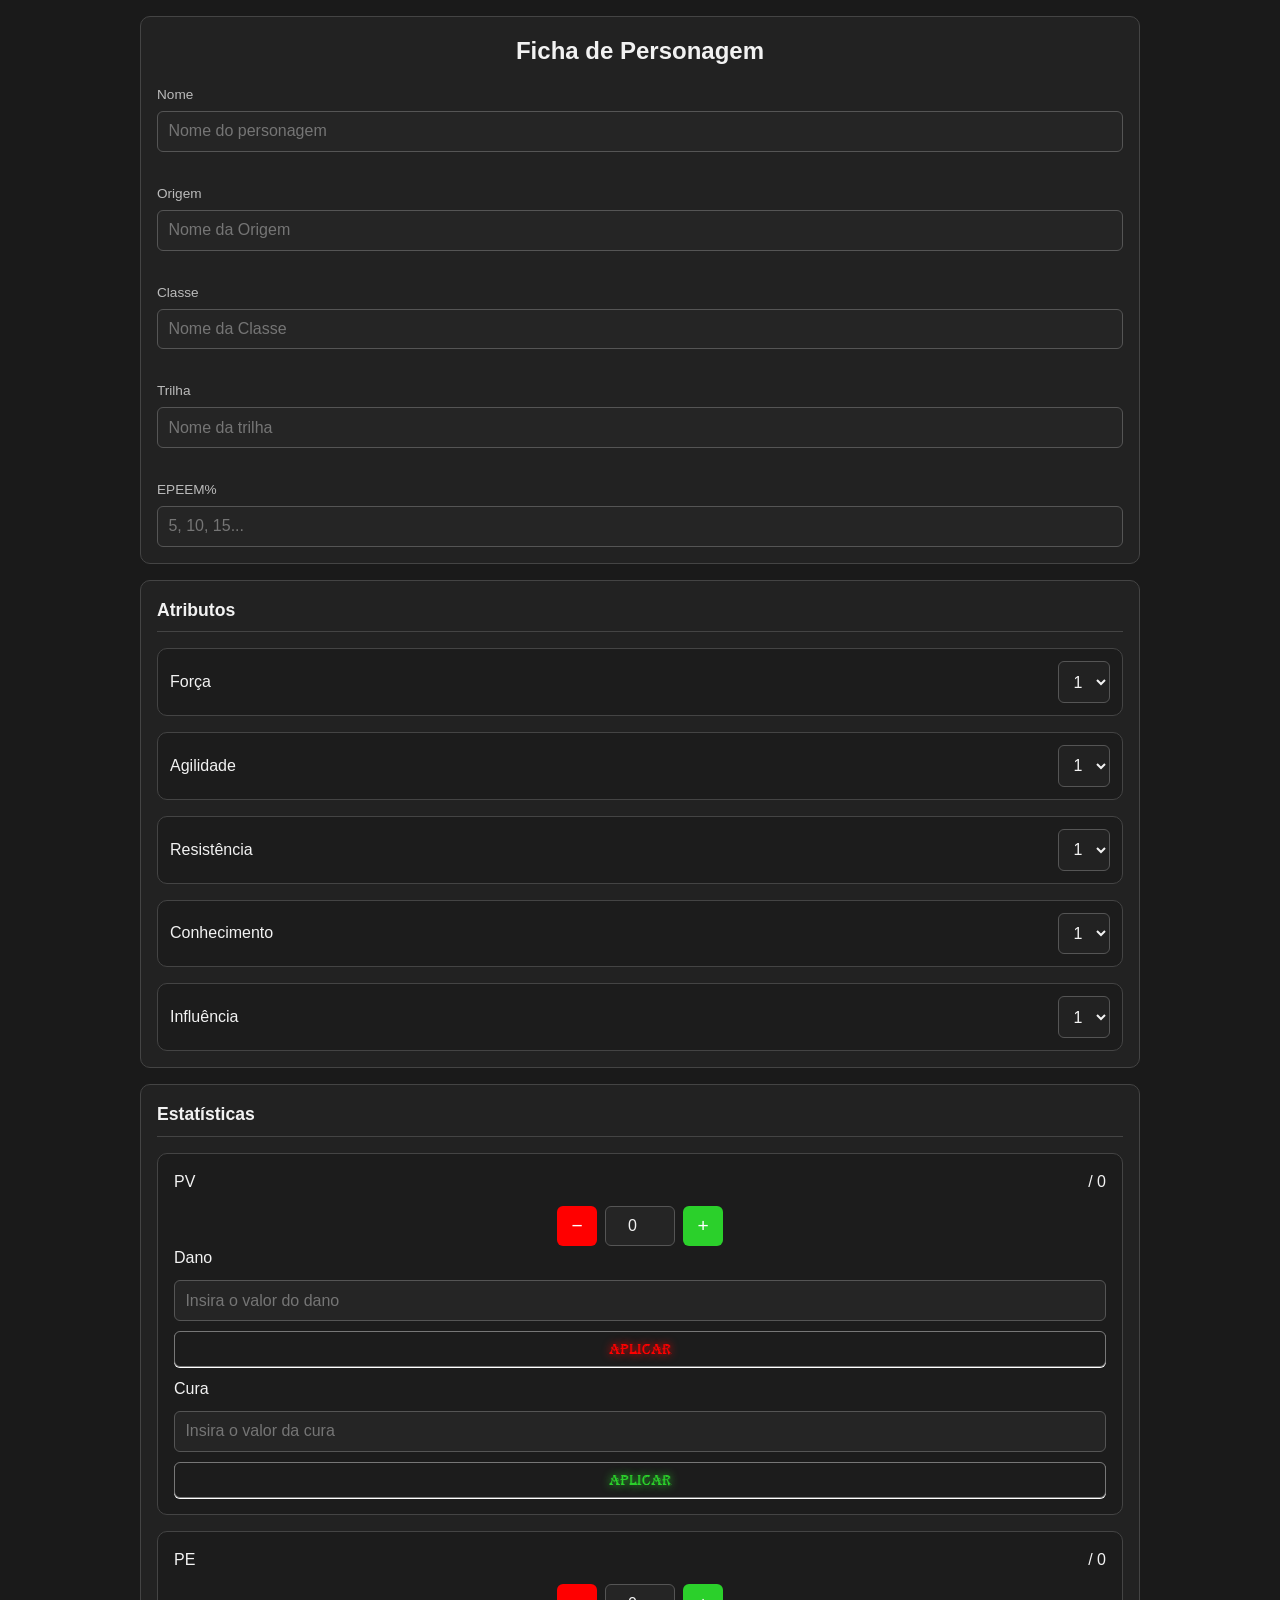
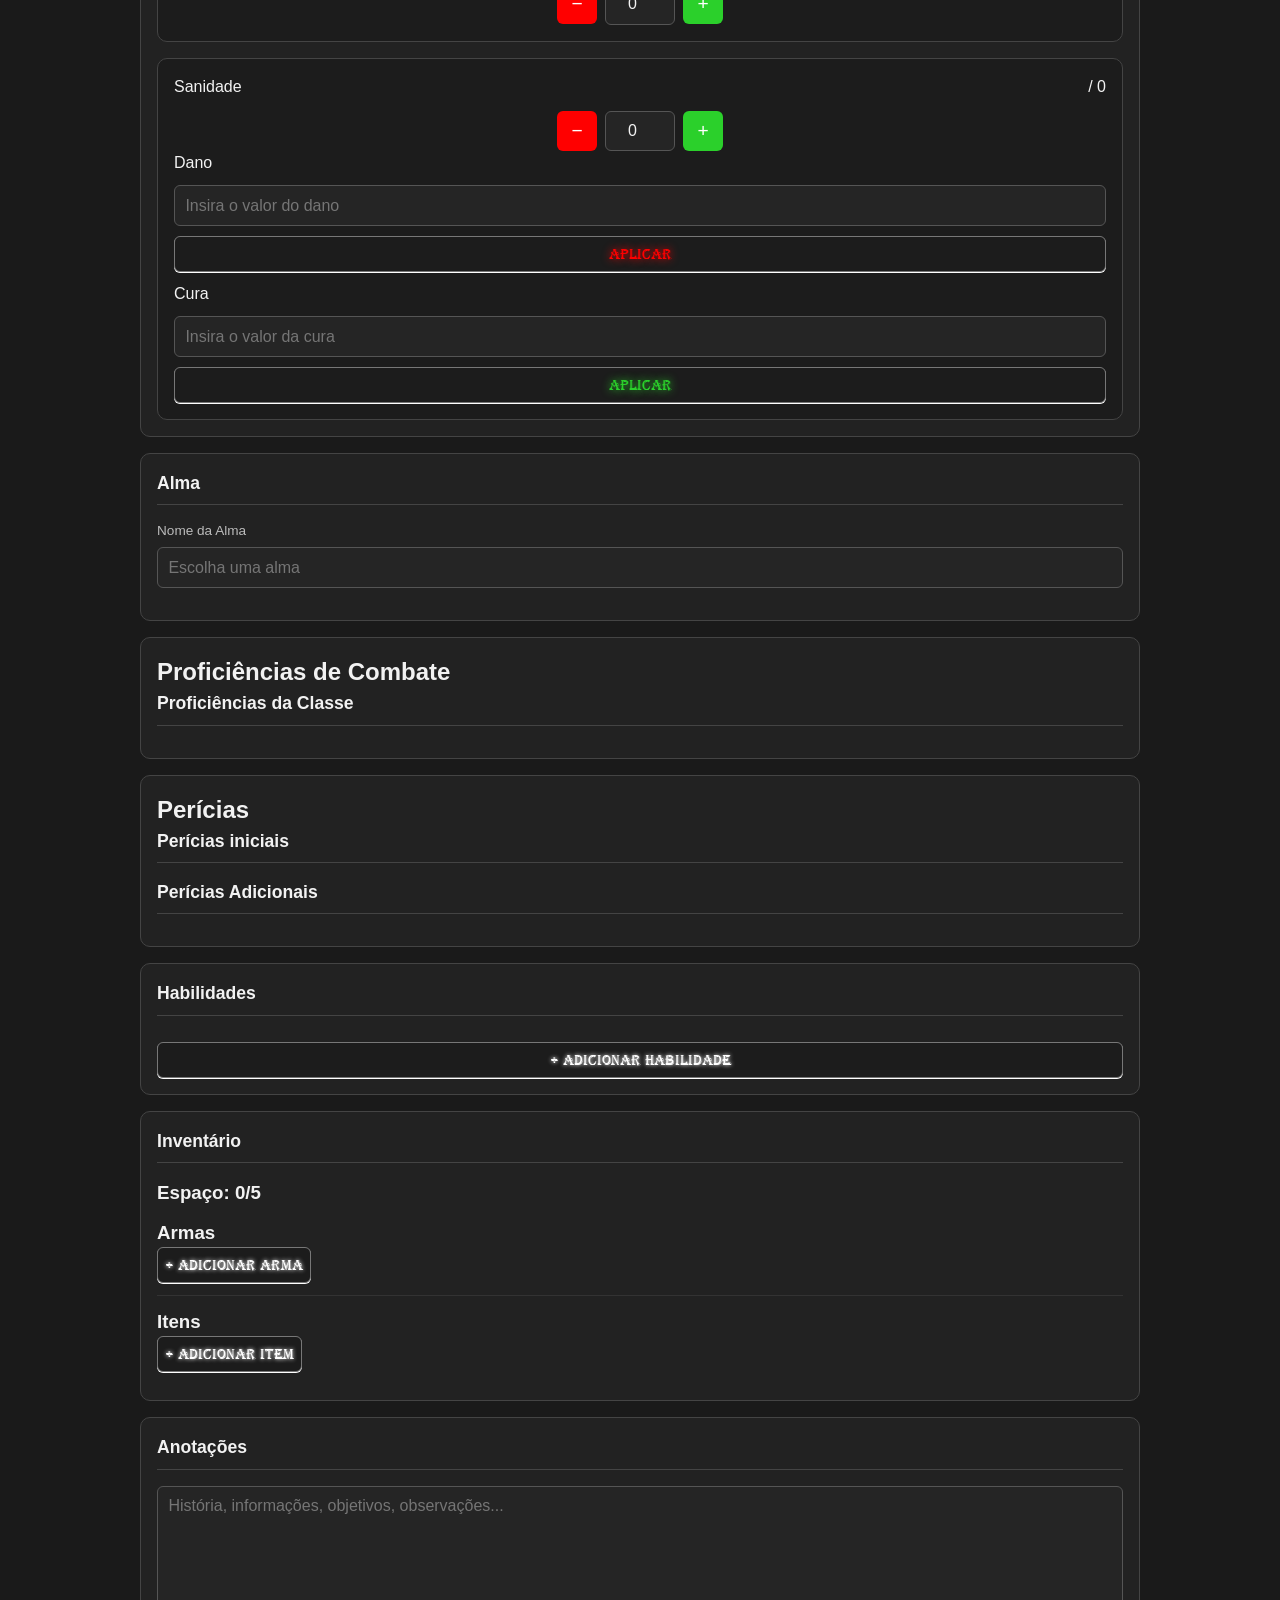
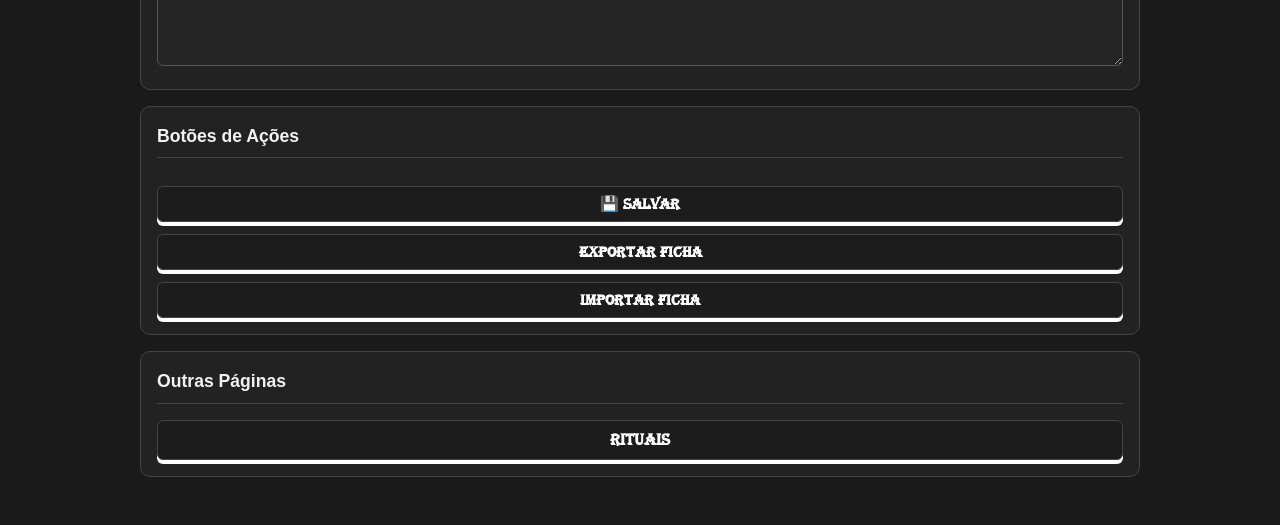
==== index.html @ a640695a "Adicionando nome na seção de botões de ações" ====
<!DOCTYPE html>
<html lang="pt-BR">
<head>
    <meta charset="UTF-8">
    <meta name="viewport" content="width=device-width, initial-scale=1.0">
    <link rel="stylesheet" href="style.css">
    
    <title>Ficha de Personagem</title>

</head>

<body>

    <main class="container">

        <!-- =========================
             CABEÇALHO
        ========================== -->
        <div id="modal-alerta" class="modal">
            <div class="modal-content">
                <h3>PE insuficiente</h3>

                <p>
                    Você não possui PE suficiente para usar esta habilidade.
                </p>

                <button
                    type="button"
                    id="entendi"
                    class="button"
                >
                    Entendi
                </button>
            </div>
        </div>

        <header class="header">

            <h1>Ficha de Personagem</h1>

            <div class="grid">

                <div class="field">
                    <label for="nome">Nome</label>
                    <input type="text" id="nome" placeholder="Nome do personagem">
                </div>

                <div class="field">
                    <label for="origem">Origem</label>
                    <input type="text" id="origem" list="lista-origens" placeholder="Nome da Origem">
                    <datalist id="lista-origens"></datalist>
                </div>

                <div class="field">
                    <label for="classe">Classe</label>
                    <input type="text" id="classe" placeholder="Nome da Classe" list="lista-classes">
                    <datalist id="lista-classes"></datalist>
                </div>

                <div class="field">
                    <label for="trilha">Trilha</label>
                    <input type="text" id="trilha" list="lista-trilhas" placeholder="Nome da trilha" disabled>
                    <datalist id="lista-trilhas"></datalist>
                </div>

                <div class="field">
                    <label for="epeem">EPEEM%</label>
                    <input type="number" id="epeem" min="0" step="5" max="99" placeholder="5, 10, 15...">
                </div>
            </div>

        </header>


        <!-- =========================
             ATRIBUTOS
        ========================== -->

        <section class="section">

            <h2 class="section-title">Atributos</h2>

            <div class="grid">

                <div class="attribute">
                    <span>Força</span>
                    <select id="forca">
                        
                    </select>
                </div>

                <div class="attribute">
                    <span>Agilidade</span>
                    <select id="agilidade">
                        
                    </select>
                </div>

                <div class="attribute">
                    <span>Resistência</span>
                    <select id="resistencia">
                     
                    </select>
                </div>

                <div class="attribute">
                    <span>Conhecimento</span>
                    <select id="conhecimento">
                        
                    </select>
                </div>

                <div class="attribute">
                    <span>Influência</span>
                    <select id="influencia">
                        
                    </select>
                </div>

            </div>

        </section>


        <!-- =========================
             RECURSOS
        ========================== -->

        <section class="section">

            <h2 class="section-title">Estatísticas</h2>

            <div class="grid">

                <!-- VIDA -->
                <div class="resource">
                    <div class="resource-header">
                        <span>PV</span>
                        <span>/ <span id="vida-max">0</span></span>
                    </div>

                    <div class="resource-value">

                        <button class="menos" id="diminuir-pv">
                            −
                        </button>

                        <input
                            type="number"
                            id="vida-atual"
                            value="0"
                        >

                        <button class="mais" id="aumentar-pv">
                            +
                        </button>
                    </div>
                    <div class="aplicar">
                        <span>Dano</span>
                        <input type="number" id="dano-pv" placeholder="Insira o valor do dano" min="0">
                        <button class="button-aplicar-dano" id="pv-dano">Aplicar</button>
                        <span>Cura</span>
                        <input type="number" id="cura-pv" placeholder="Insira o valor da cura" min="0">
                        <button class="button-aplicar-cura" id="pv-cura">Aplicar</button>
                    </div>
                </div>


                <!-- PE -->
                <div class="resource">

                    <div class="resource-header">
                        <span>PE</span>
                        <span>/ <span id="pe-max">0</span></span>
                    </div>

                    <div class="resource-value">

                        <button class="menos" id="diminuir-pe">
                            −
                        </button>

                        <input
                            type="number"
                            id="pe-atual"
                            value="0"
                        >

                        <button class="mais" id="aumentar-pe">
                            +
                        </button>

                    </div>
                    
                </div>


                <!-- SANIDADE -->
                <div class="resource">

                    <div class="resource-header">
                        <span>Sanidade</span>
                        <span>/ <span id="sanidade-max">0</span></span>
                    </div>

                    <div class="resource-value">

                        <button class="menos" id="diminuir-sanidade">
                            −
                        </button>

                        <input
                            type="number"
                            id="sanidade-atual"
                            value="0"
                        >

                        <button class="mais" id="aumentar-sanidade">
                            +
                        </button>

                    </div>
                    <div class="aplicar">
                        <span>Dano</span>
                        <input type="number" id="dano-sanidade" placeholder="Insira o valor do dano" min="0">
                        <button class="button-aplicar-dano" id="sanidade-dano">Aplicar</button>

                        <span>Cura</span>
                        <input type="number" id="cura-sanidade" placeholder="Insira o valor da cura" min="0">
                        <button class="button-aplicar-cura" id="sanidade-cura">Aplicar</button>
                    </div>
                </div>

            </div>

        </section>

        <!-- =========================
             ALMA
        ========================== -->

        <section class="section">

            <h2 class="section-title">Alma</h2>

            <div class="field">

                <label for="alma">Nome da Alma</label>

                <input
                    type="text"
                    id="alma"
                    list="lista-almas"
                    placeholder="Escolha uma alma"
                >

                <datalist id="lista-almas"></datalist>

            </div>

            <div id="descricao-alma" class="alma-description" hidden>

                <div class="field">

                    <label>Afinidade Elemental</label>
                    <p id="afinidade-alma"></p>

                </div>

                <div class="field">

                    <label>Descrição</label>
                    <p id="texto-alma"></p>

                </div>

                <div class="field">
                    <label>Antônimo</label>
                    <p id="antonimo-alma"></p>
                </div>
                    
                <div class="field">

                    <label>Poder</label>
                    <p id="poder-alma"></p>

                </div>

            </div>

        </section>

        <!-- =========================
             PROFICIÊNCIAS DE COMBATE
        ========================== -->

        <section class="section">
            <h2>Proficiências de Combate</h2>
            <h2 class="section-title">Proficiências da Classe</h2>

            <div id="lista-proficiencias">

            </div>

        </section>

        <!-- =========================
             PERÍCIAS
        ========================== -->

        <section class="section">

            <h2>Perícias</h2>
            <h2 class="section-title">Perícias iniciais</h2>

            <div id="pericias-iniciais">
                <!-- JavaScript coloca as escolhas aqui -->
            </div>

            <div id="pericias-origem"></div>

            <h2 class="section-title">Perícias Adicionais</h2>

            <div id="lista-pericias">
                <!-- As perícias serão adicionadas aqui pelo JavaScript -->
            </div>

            <datalist id="lista-pericias-disponiveis"></datalist>

        </section>


        <!-- =========================
             HABILIDADES
        ========================== -->

        <section class="section">

            <h2 class="section-title">Habilidades</h2>
            <div id="habilidade">
                <div id="lista-habilidades"></div>
                <button type="button" id="adicionar-habilidade" class="adicionar">
                    + Adicionar habilidade
                </button>
            </div>

        </section>

        <!-- =========================
             INVENTÁRIO
        ========================== -->

        <section class="section">

            <h2 class="section-title">Inventário</h2>
            <h3 id="espaco"></h3>
            <div class="inventory-item">

                <h3>Armas</h3>
                
                <div id="lista-armas">
                    <!-- Armas adicionadas pelo JavaScript -->
                </div>

                <button
                    type="button"
                    class="adicionar"
                    id="adicionar-arma"
                >
                    + Adicionar arma
                </button>

            </div>
            
            <div class="inventory-item">
                <h3>Itens</h3>

                <div id="lista-itens">

                </div>
                <button 
                    type="button"
                    class="adicionar"
                    id="adicionar-item"
                >
                    + Adicionar item
                </button>
            </div>
        </section>


        <!-- =========================
             ANOTAÇÕES
        ========================== -->

        <section class="section">

            <h2 class="section-title">
                Anotações
            </h2>

            <textarea class="anotacoes"
                placeholder="História, informações, objetivos, observações..."
            ></textarea>

        </section>


        <!-- =========================
             AÇÕES
        ========================== -->

        <section class="section">

            <div class="actions">
                <h2 class="section-title">Botões de Ações</h2>
                <button 
                    type="button" 
                    class="btn-3d"
                    id="salvar-ficha"
                >
                    💾 Salvar
                </button>

                <button
                    type="button" 
                    class="button"
                    id="carregar-ficha"
                    hidden
                >
                    📂 Carregar
                </button>

                <button
                    type="button"
                    id="exportar-ficha"
                    class="btn-3d"
                >
                    Exportar ficha
                </button>

                <button
                    type="button"
                    id="importar-ficha"
                    class="btn-3d"

                >
                    Importar ficha
                </button>

                <input
                    type="file"
                    id="arquivo-ficha"
                    class="btn-3d"
                    accept=".json,application/json"
                    hidden
                >

            </div>

        </section>

        <section class="section">

            <h2 class="section-title">Outras Páginas</h2>

            <div class="actions">

                <a class="btn-3d" href="rituais.html">
                    Rituais
                </a>

            </div>

        </section>
    </main>
    <script type="module" src="script.js"></script>
</body>
</html>
---- style.css ----
/* ==========================================================================
   1. VARIÁVEIS DO SISTEMA (Design Tokens)
   ========================================================================== */
:root {
  /* CORES PRINCIPAIS */
  --bg-body: #1a1a1a;
  --bg-card: #222222;
  --bg-input: #252525;
  --bg-inner: #1c1c1c;

  /* BORDAS & LINHAS */
  --border-color: #444444;
  --border-light: #555555;
  --border-dark: #333333;

  /* TEXTO */
  --text-main: #f2f2f2;
  --text-muted: #bbbbbb;

  /* CORES DE DESTAQUE / ESTADOS */
  --color-accent: #0000ff; /* Azul */
  --color-danger: #ff0000; /* Vermelho */
  --color-success: #2bd02b; /* Verde */
  --color-warning: #ffd700; /* Ouro */

  /* TIPOGRAFIA & ESPAÇAMENTO */
  --font-heading: 'Algerian', 'Cinzel Decorative', serif;
  --font-sans: Arial, Helvetica, sans-serif;
  --radius-sm: 6px;
  --radius-md: 10px;
  --radius-lg: 12px;
}

/* ==========================================================================
   2. RESET & ESTILOS BASE
   ========================================================================== */
@font-face {
  font-family: 'Algerian';
  src: url('fonts/algerian.ttf') format('truetype');
  font-weight: normal;
  font-style: normal;
}

*,
*::before,
*::after {
  margin: 0;
  padding: 0;
  box-sizing: border-box;
}

body {
  font-family: var(--font-sans);
  background: var(--bg-body);
  color: var(--text-main);
  line-height: 1.5;
}

/* Acessibilidade & Mobile */
button,
a,
input,
select,
textarea {
  -webkit-tap-highlight-color: transparent;
  font-family: inherit;
}

button,
a {
  user-select: none;
  -webkit-user-select: none;
}

/* ==========================================================================
   3. ELEMENTOS DE FORMULÁRIO (Inputs, Selects, Textarea)
   ========================================================================== */
input,
textarea,
select {
  padding: 0.65rem;
  border: 1px solid var(--border-light);
  border-radius: var(--radius-sm);
  background: var(--bg-input);
  color: var(--text-main);
  font-size: 1rem;
  outline: none;
  transition: border-color 0.2s ease, box-shadow 0.2s ease;
}

input,
textarea {
    width: 100%;
}

input:focus,
textarea:focus,
select:focus {
  border-color: #ffffff;
  box-shadow: 0 0 0 2px rgba(255, 255, 255, 0.2);
}

select {
  cursor: pointer;
  background-color: var(--bg-card);
}

textarea {
  min-height: 180px;
  resize: vertical;
  text-align: justify;
}

p {
  text-align: justify;
}

/* ==========================================================================
   4. BOTÕES & AÇÕES (Agrupados pelas suas classes originais)
   ========================================================================== */
/* Botão Padrão do Sistema */
button {
  border: none;
  border-radius: var(--radius-sm);
  padding: 0.65rem 1rem;
  cursor: pointer;
  font-size: 0.95rem;
  transition: transform 0.05s ease, background-color 0.2s ease;
}

button:active {
  transform: scale(0.97);
}

.button {
  background: var(--border-color);
  color: #ffffff;
}

.button:hover {
  background: var(--border-light);
}

/* ESTILO BASE RPG (Aplicado diretamente nas SUAS classes do HTML) */
.adicionar,
.button-aplicar-dano,
.button-aplicar-cura,
.usar-habilidade,
.button-remover,
#adicionar-ritual,
#entendi {
  background-color: var(--bg-inner);
  border: 1px solid #777777;
  font-family: var(--font-heading);
  text-align: center;
  text-decoration: none;
  border-radius: var(--radius-sm);
  padding: 7px;
  cursor: pointer;
  box-shadow: 0 1px 0 #ffffff;
  transition: all 0.05s ease;
}

/* Efeito de Pressionar para todos os botões estilizados */
.adicionar:active,
.button-aplicar-dano:active,
.button-aplicar-cura:active,
.usar-habilidade:active,
.button-remover:active,
#adicionar-ritual:active,
#entendi:active {
  font-weight: bold;
  transform: translateY(4px);
  box-shadow: 0 0 0 #ffffff;
}

/* VARIAÇÕES DE COR E GLOW (Suas classes originais mantidas) */
.adicionar {
  color: #ffffff;
  text-shadow: 0 0 4px #ffffff;
}

.button-aplicar-dano,
.button-remover {
  color: var(--color-danger);
  text-shadow: 0 0 8px var(--color-danger);
}

.button-aplicar-cura {
  color: var(--color-success);
  text-shadow: 0 0 8px var(--color-success);
}

.usar-habilidade {
  color: var(--color-accent);
  text-shadow: 0 0 8px var(--color-accent);
}

#adicionar-ritual {
  color: var(--color-warning);
  text-shadow: 0 0 8px var(--color-warning);
}

#entendi {
  color: var(--color-success);
  box-shadow: 0 1px 0 #ffffff;
}

/* Botão 3D Especial */
.btn-3d {
  background-color: var(--bg-inner);
  border: 1px solid var(--border-color);
  font-family: var(--font-heading);
  font-weight: bold;
  color: #ffffff;
  text-align: center;
  text-decoration: none;
  border-radius: var(--radius-sm);
  padding: 7px;
  cursor: pointer;
  box-shadow: 0 4px 0 #ffffff;
  transition: all 0.05s ease;
}

.btn-3d:active {
  text-shadow: 0 0 8px var(--color-danger);
  color: var(--color-danger);
  transform: translateY(4px);
  box-shadow: 0 0 0 #ffffff;
}

/* ==========================================================================
   5. ESTRUTURA & LAYOUT
   ========================================================================== */
.container {
  width: min(100% - 2rem, 1000px);
  margin: 1rem auto 3rem;
}

.header,
.section {
  margin-bottom: 1rem;
  padding: 1rem;
  border: 1px solid var(--border-color);
  border-radius: var(--radius-md);
  background: var(--bg-card);
}

.header h1 {
  margin-bottom: 1rem;
  text-align: center;
  font-size: 1.5rem;
}

.section-title {
  margin-bottom: 1rem;
  padding-bottom: 0.5rem;
  border-bottom: 1px solid var(--border-color);
  font-size: 1.1rem;
}

.field {
  margin-bottom: 1rem;
}

.field:last-child {
  margin-bottom: 0;
}

.field label {
  display: block;
  margin-bottom: 0.35rem;
  font-size: 0.85rem;
  color: var(--text-muted);
}

.actions {
  display: grid;
  grid-template-columns: 1fr;
  gap: 0.75rem;
}

/* ==========================================================================
   6. MÓDULOS ESPECÍFICOS (Ficha de RPG)
   ========================================================================== */
/* Atributos */
.attribute {
  display: flex;
  align-items: center;
  justify-content: space-between;
  gap: 1rem;
  padding: 0.75rem;
  border: 1px solid var(--border-color);
  border-radius: var(--radius-md);
  background: var(--bg-inner);
}

/* Recursos (Vida, Sanidade, etc) */
.resource {
  padding: 1rem;
  border: 1px solid var(--border-color);
  border-radius: var(--radius-md);
  background: var(--bg-inner);
}

.resource-header {
  display: flex;
  justify-content: space-between;
  margin-bottom: 0.75rem;
}

.resource-value {
  display: flex;
  align-items: center;
  justify-content: center;
  gap: 0.5rem;
}

.resource-value input {
  width: 70px;
  text-align: center;
}

.resource-value .menos,
.resource-value .mais {
  width: 40px;
  height: 40px;
  padding: 0;
  color: #ffffff;
  font-size: 1.2rem;
}

.resource-value .menos {
  background-color: var(--color-danger);
}

.resource-value .mais {
  background-color: var(--color-success);
}

.resource-value .menos:hover {
  background-color: #d30000;
}

.resource-value .mais:hover {
  background-color: #23a923;
}

.aplicar {
  display: flex;
  flex-direction: column;
  gap: 10px;
}

/* Almas e Descrições */
#afinidade-alma {
  font-family: var(--font-heading);
}

#descricao-alma p {
  background-color: var(--bg-inner);
  padding: 0.75rem;
  border: 1px solid var(--border-color);
  border-radius: var(--radius-md);
}

/* Perícias e Proficiências */
.skill,
.proficiencia {
  display: grid;
  grid-template-columns: 1fr auto auto;
  gap: 0.75rem;
  align-items: center;
  padding: 0.75rem 0;
  border-bottom: 1px solid var(--border-dark);
}

.skill:last-child,
.proficiencia:last-child {
  border-bottom: none;
}

/* Habilidades */
#habilidade {
  display: flex;
  flex-direction: column;
  gap: 10px;
}

.ability {
  margin-bottom: 1rem;
  padding: 1rem;
  border: 1px solid var(--border-color);
  border-radius: var(--radius-md);
  background: var(--bg-inner);
}

.ability:last-child {
  margin-bottom: 0;
}

.ability-actions {
  display: flex;
  justify-content: space-between;
  align-items: center;
  margin-top: 1rem;
}

/* Inventário & Armas */
.inventory-item {
  padding: 0.75rem 0;
  border-bottom: 1px solid var(--border-dark);
}

.inventory-item:last-child {
  border-bottom: none;
}

.arma {
  display: flex;
  flex-direction: column;
  gap: 1rem;
  margin-bottom: 1rem;
  padding: 1rem;
  border: 1px solid var(--border-color);
  border-radius: 8px;
  background: var(--bg-inner);
}

/* Rituais */
.dados-ritual .field {
  background-color: var(--bg-inner);
  padding: 0.75rem;
  border: 1px solid var(--border-color);
  border-radius: var(--radius-md);
}

.requisito-verdadeiro,
.requisito-discente {
  font-style: italic;
  font-weight: bold;
  color: var(--color-danger);
}

#button-ritual-page {
  display: flex;
  flex-direction: column;
  gap: 10px;
}

/* Modal */
.modal {
  display: none;
  position: fixed;
  inset: 0;
  align-items: center;
  justify-content: center;
  background: rgba(0, 0, 0, 0.7);
  z-index: 1000;
}

.modal-content {
  width: min(90%, 400px);
  padding: 1.5rem;
  border: 1px solid var(--border-color);
  border-radius: var(--radius-lg);
  background: var(--bg-card);
  text-align: center;
}

.modal-content h3 {
  margin-bottom: 0.75rem;
}

.modal-content p {
  margin-bottom: 1.25rem;
  color: var(--text-muted);
}

/* ==========================================================================
   7. LAYOUT RESPONSIVO (Grids)
   ========================================================================== */
.grid {
  display: grid;
  grid-template-columns: 1fr;
  gap: 1rem;
}

.grid-attributes {
  display: grid;
  grid-template-columns: 1fr;
  gap: 1rem;
}

@media (min-width: 600px) {
  .grid-3 {
    grid-template-columns: repeat(3, 1fr);
  }

  .grid-attributes {
    grid-template-columns: repeat(6, 1fr);
  }

  .grid-attributes .attribute:nth-child(1),
  .grid-attributes .attribute:nth-child(2),
  .grid-attributes .attribute:nth-child(3) {
    grid-column: span 2;
  }

  .grid-attributes .attribute:nth-child(4) {
    grid-column: 2 / span 2;
  }

  .grid-attributes .attribute:nth-child(5) {
    grid-column: 4 / span 2;
  }
}
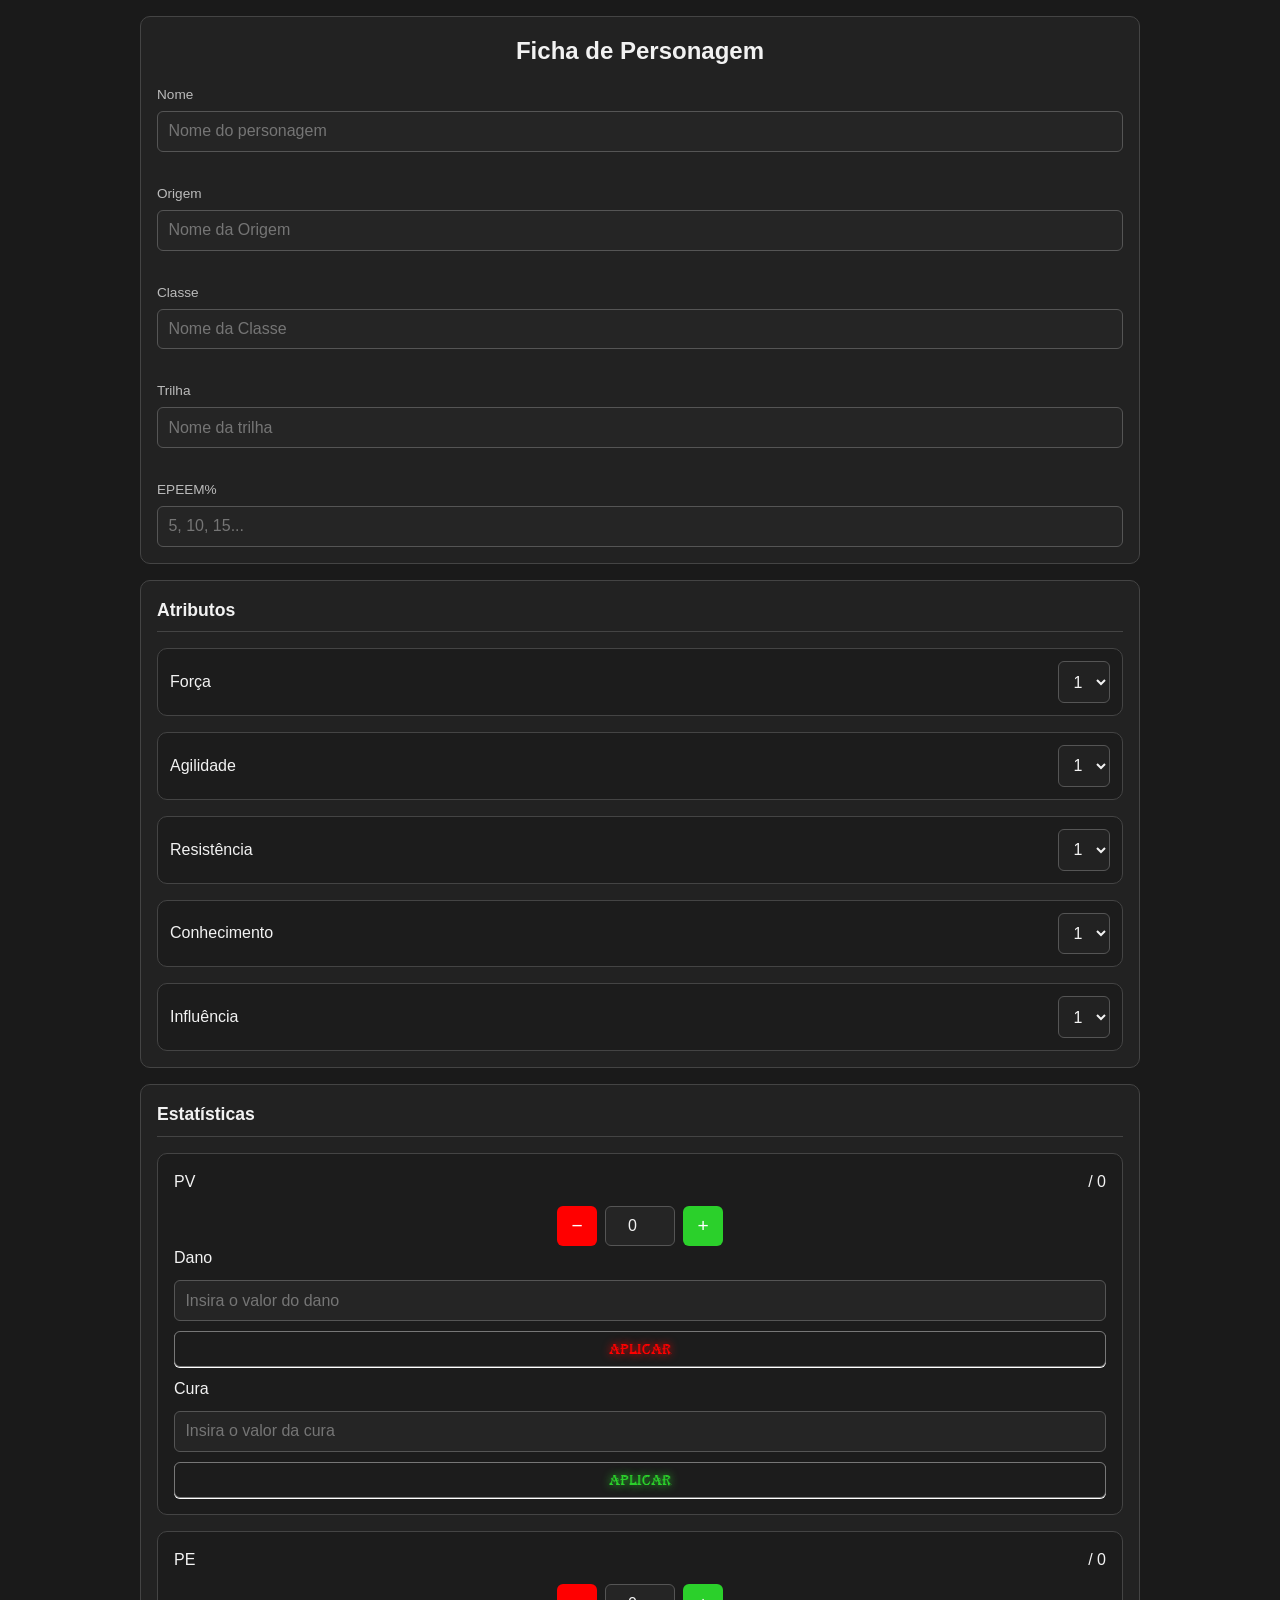
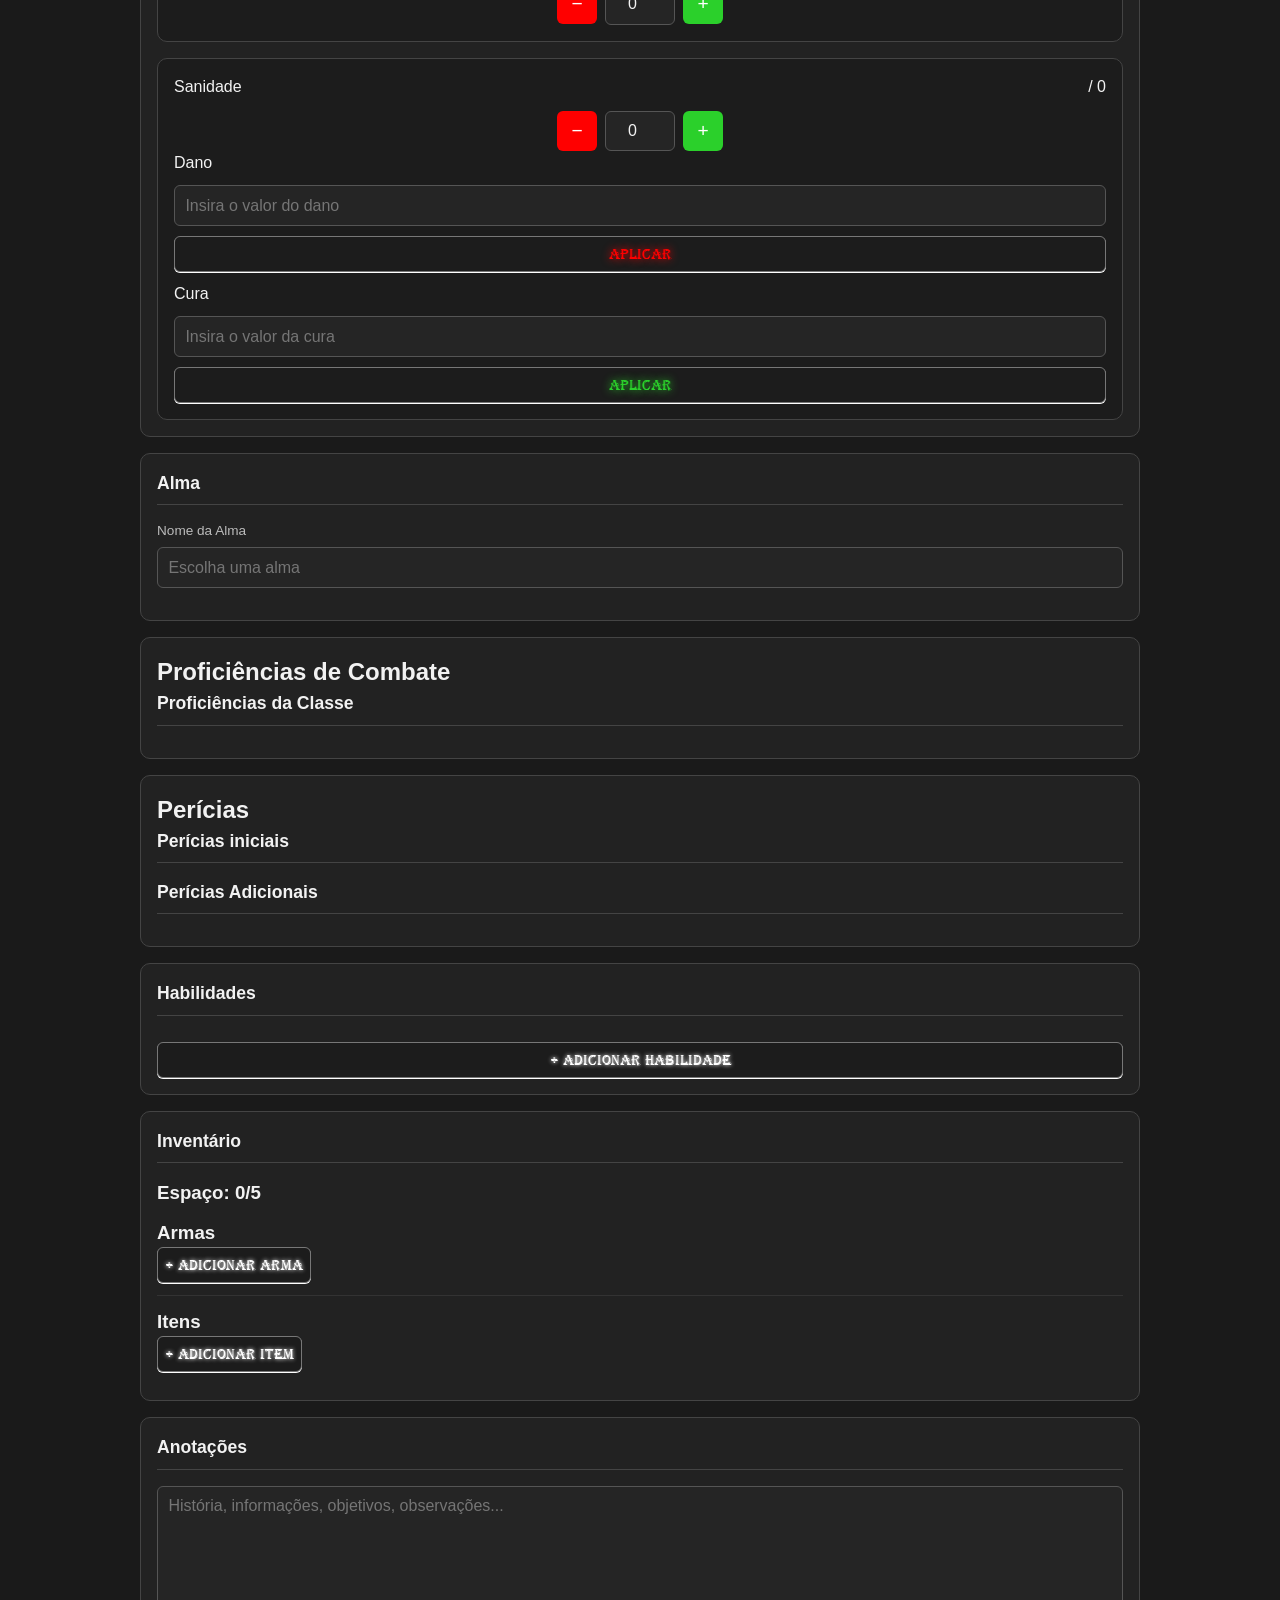
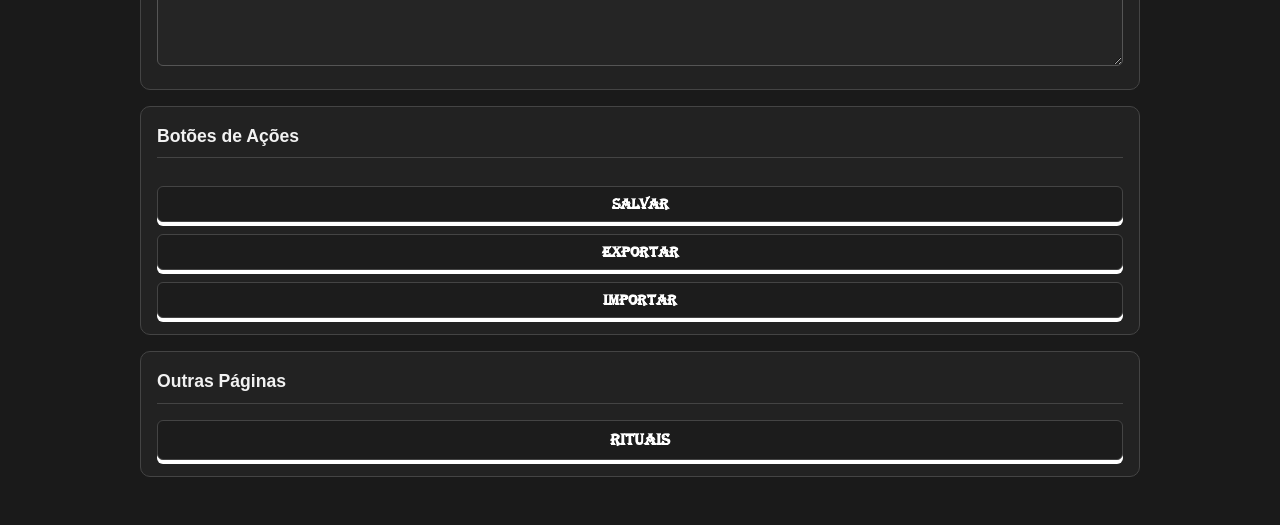
==== commit 0ee3cab4: "Update index.html" ====
--- a/index.html
+++ b/index.html
@@ -419,7 +419,7 @@
                     class="btn-3d"
                     id="salvar-ficha"
                 >
-                    💾 Salvar
+                    Salvar
                 </button>
 
                 <button
@@ -428,7 +428,7 @@
                     id="carregar-ficha"
                     hidden
                 >
-                    📂 Carregar
+                    Carregar
                 </button>
 
                 <button
@@ -436,7 +436,7 @@
                     id="exportar-ficha"
                     class="btn-3d"
                 >
-                    Exportar ficha
+                    Exportar
                 </button>
 
                 <button
@@ -445,7 +445,7 @@
                     class="btn-3d"
 
                 >
-                    Importar ficha
+                    Importar
                 </button>
 
                 <input
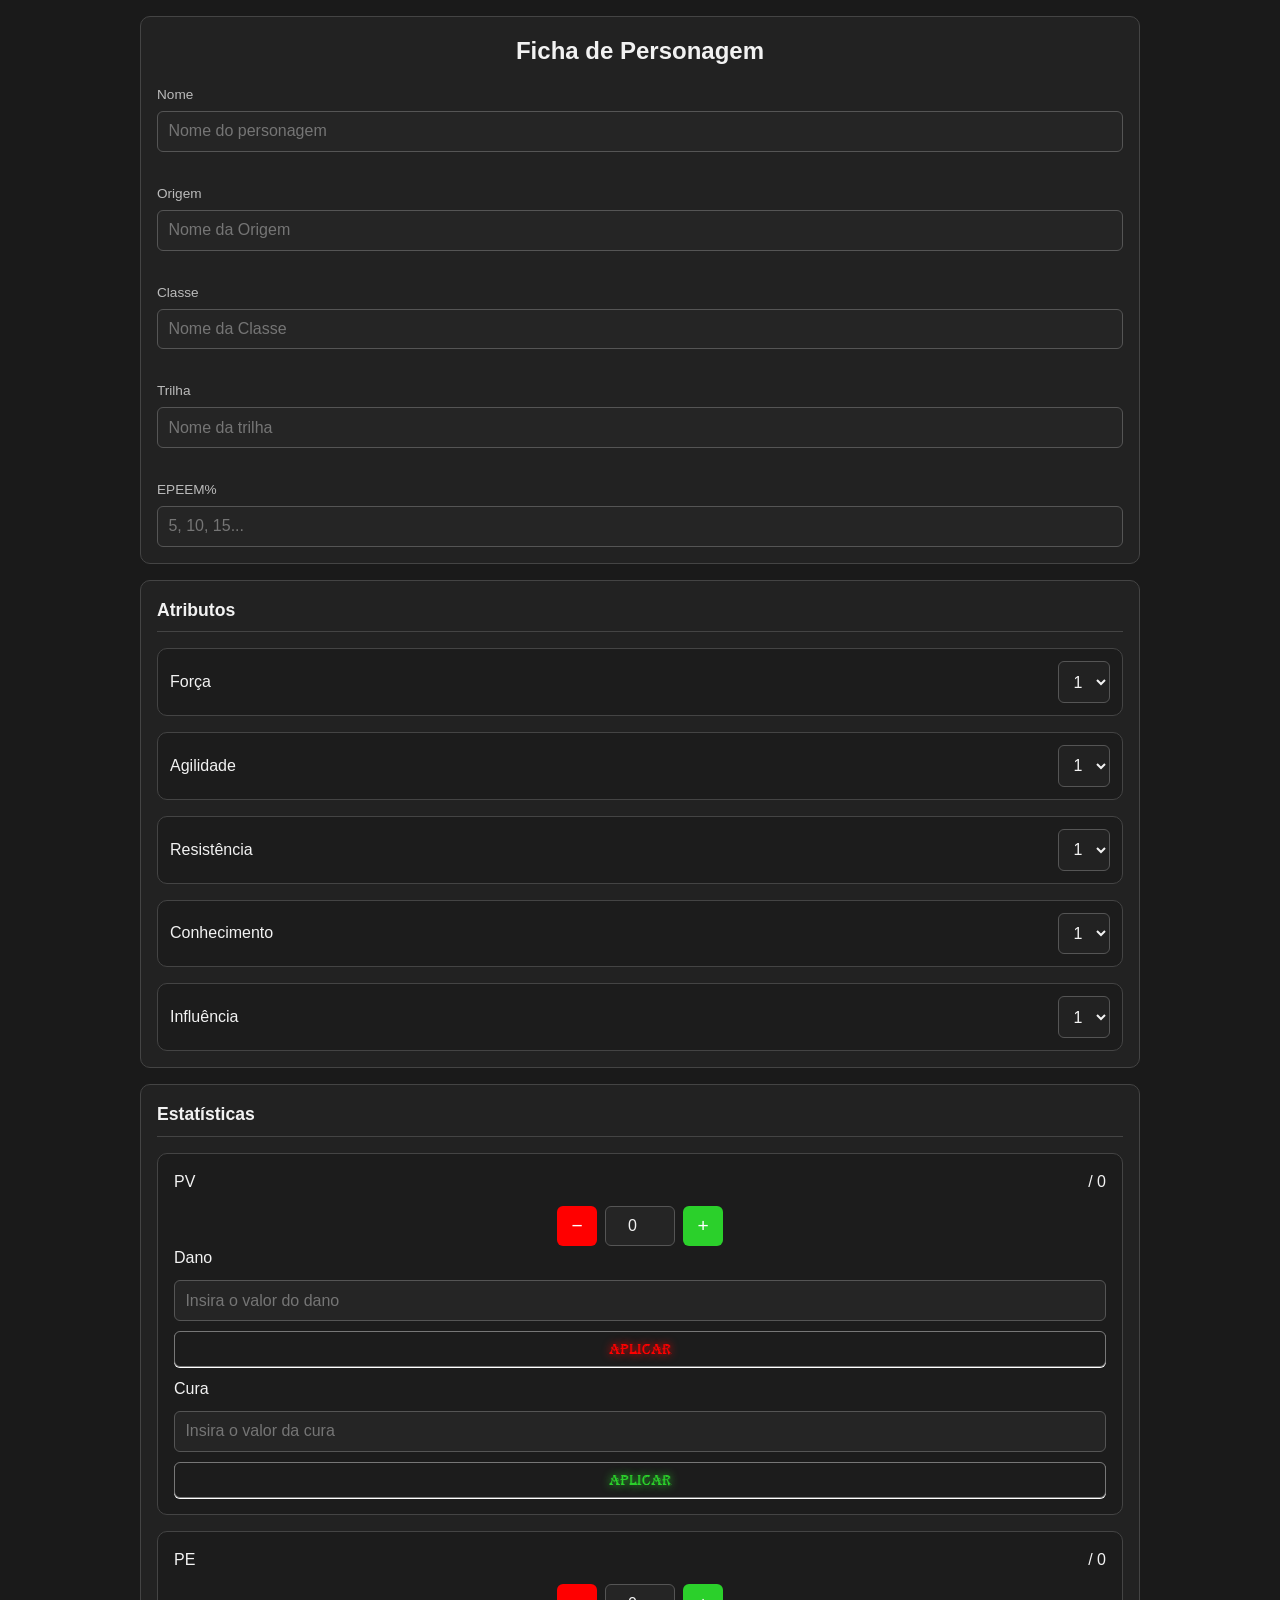
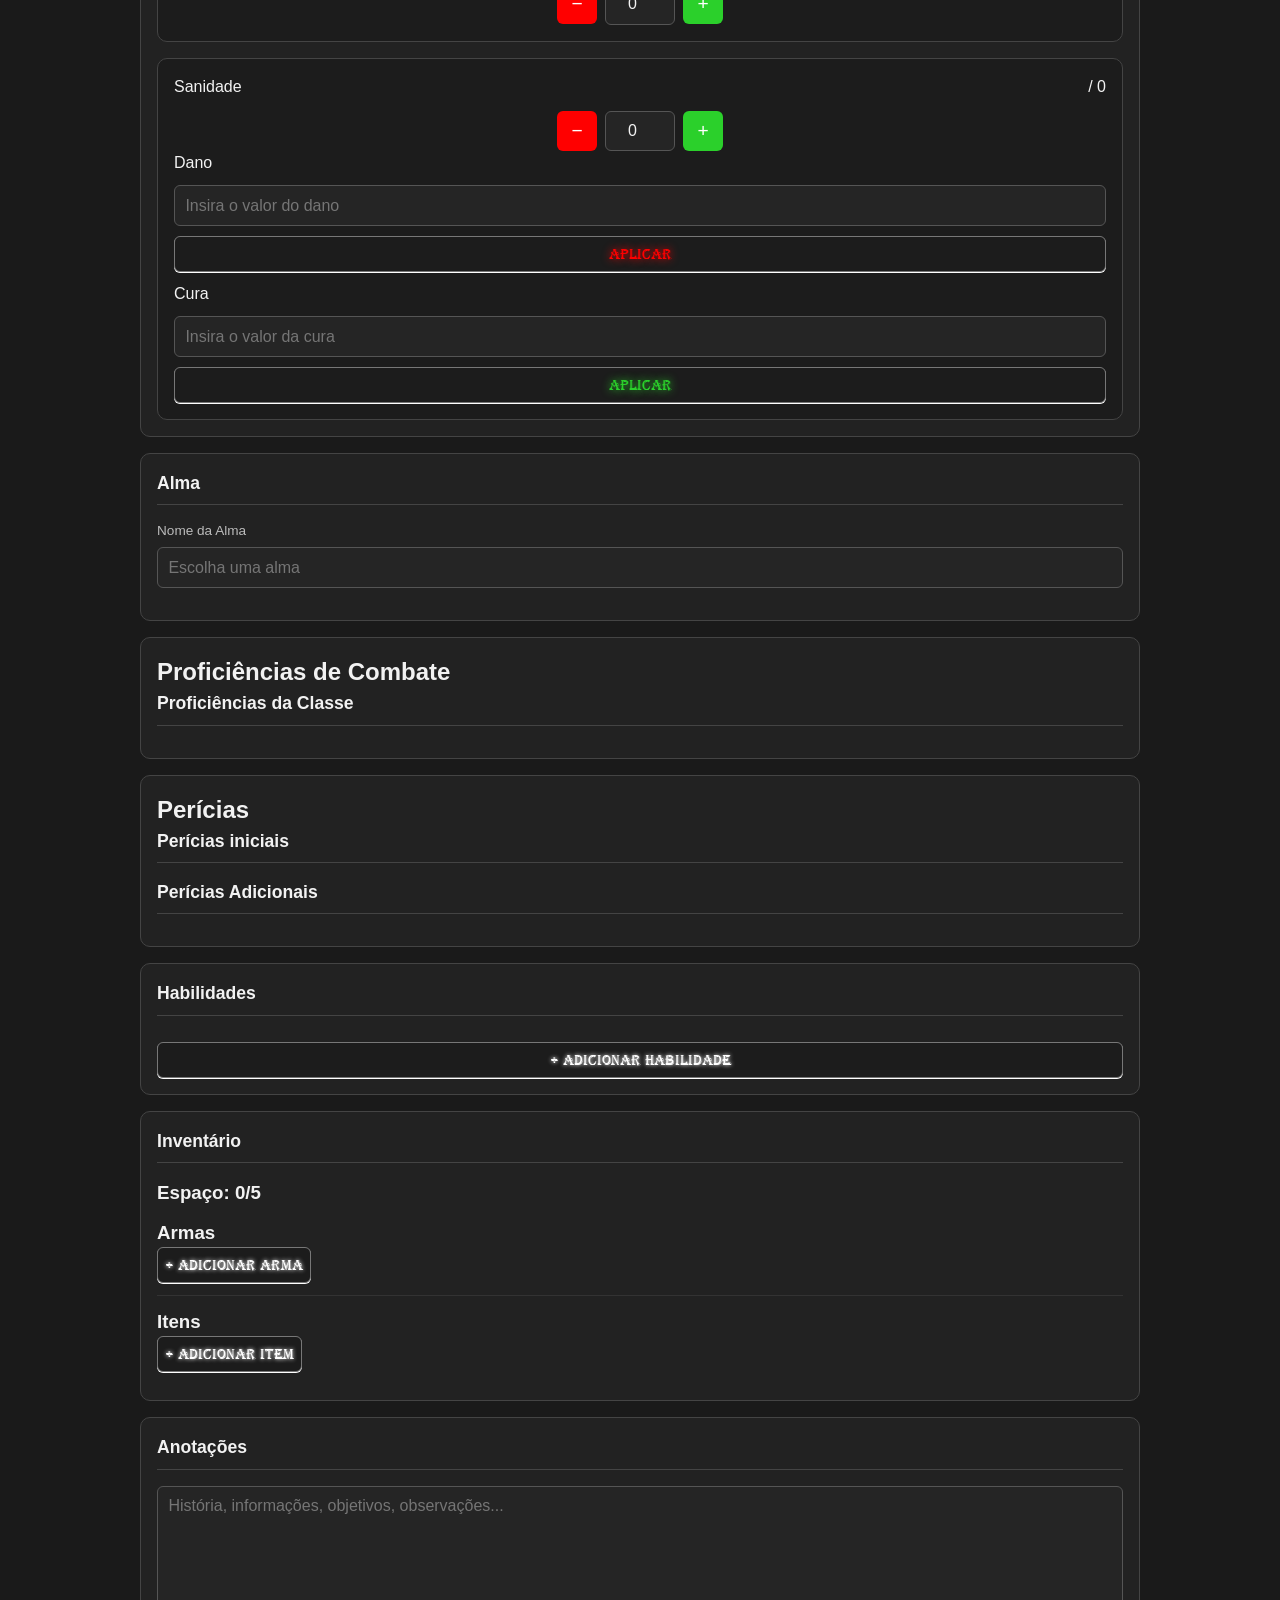
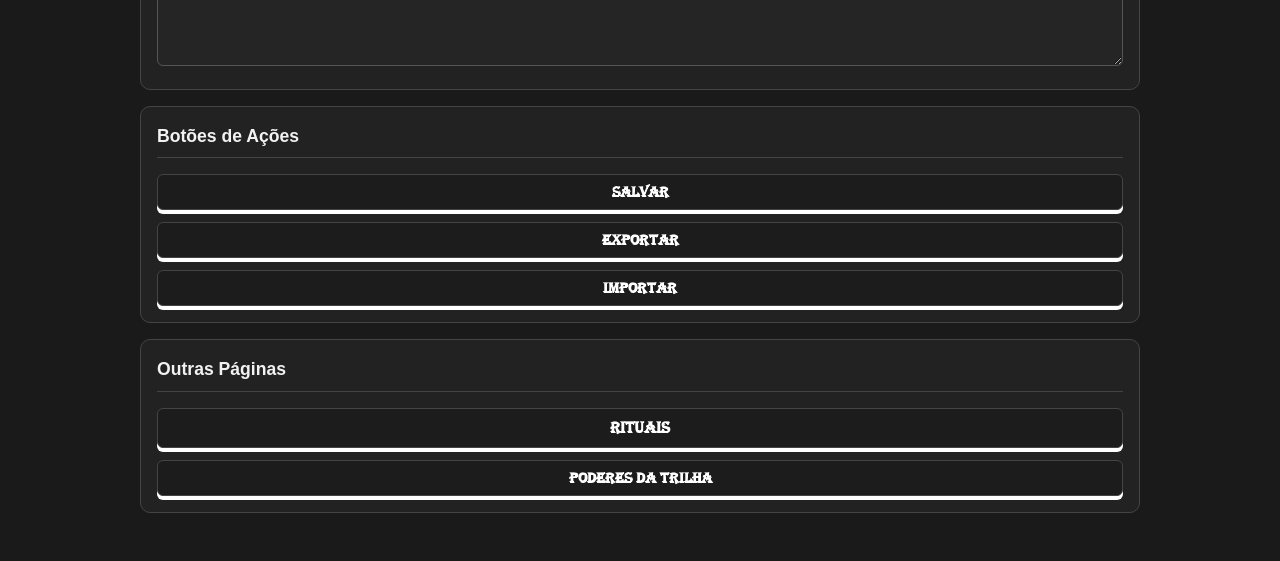
==== commit d752eb91: "Agora é possível consultar os poderes de trilha" ====
--- a/index.html
+++ b/index.html
@@ -412,8 +412,8 @@
 
         <section class="section">
 
+            <h2 class="section-title">Botões de Ações</h2>
             <div class="actions">
-                <h2 class="section-title">Botões de Ações</h2>
                 <button 
                     type="button" 
                     class="btn-3d"
@@ -469,6 +469,9 @@
                 <a class="btn-3d" href="rituais.html">
                     Rituais
                 </a>
+                <button id="poderes-trilha" class="btn-3d" href="trilha.html">
+                    Poderes da Trilha
+                </button>
 
             </div>
 
--- a/style.css
+++ b/style.css
@@ -387,7 +387,7 @@
   gap: 10px;
 }
 
-.ability {
+.ability, .card-trilha {
   margin-bottom: 1rem;
   padding: 1rem;
   border: 1px solid var(--border-color);
@@ -395,7 +395,13 @@
   background: var(--bg-inner);
 }
 
-.ability:last-child {
+.epeem-trilha {
+  font-weight: bold;
+  font-style: italic;
+  color: var(--color-accent);
+}
+
+.ability:last-child, .card-trilha:last-child {
   margin-bottom: 0;
 }
 
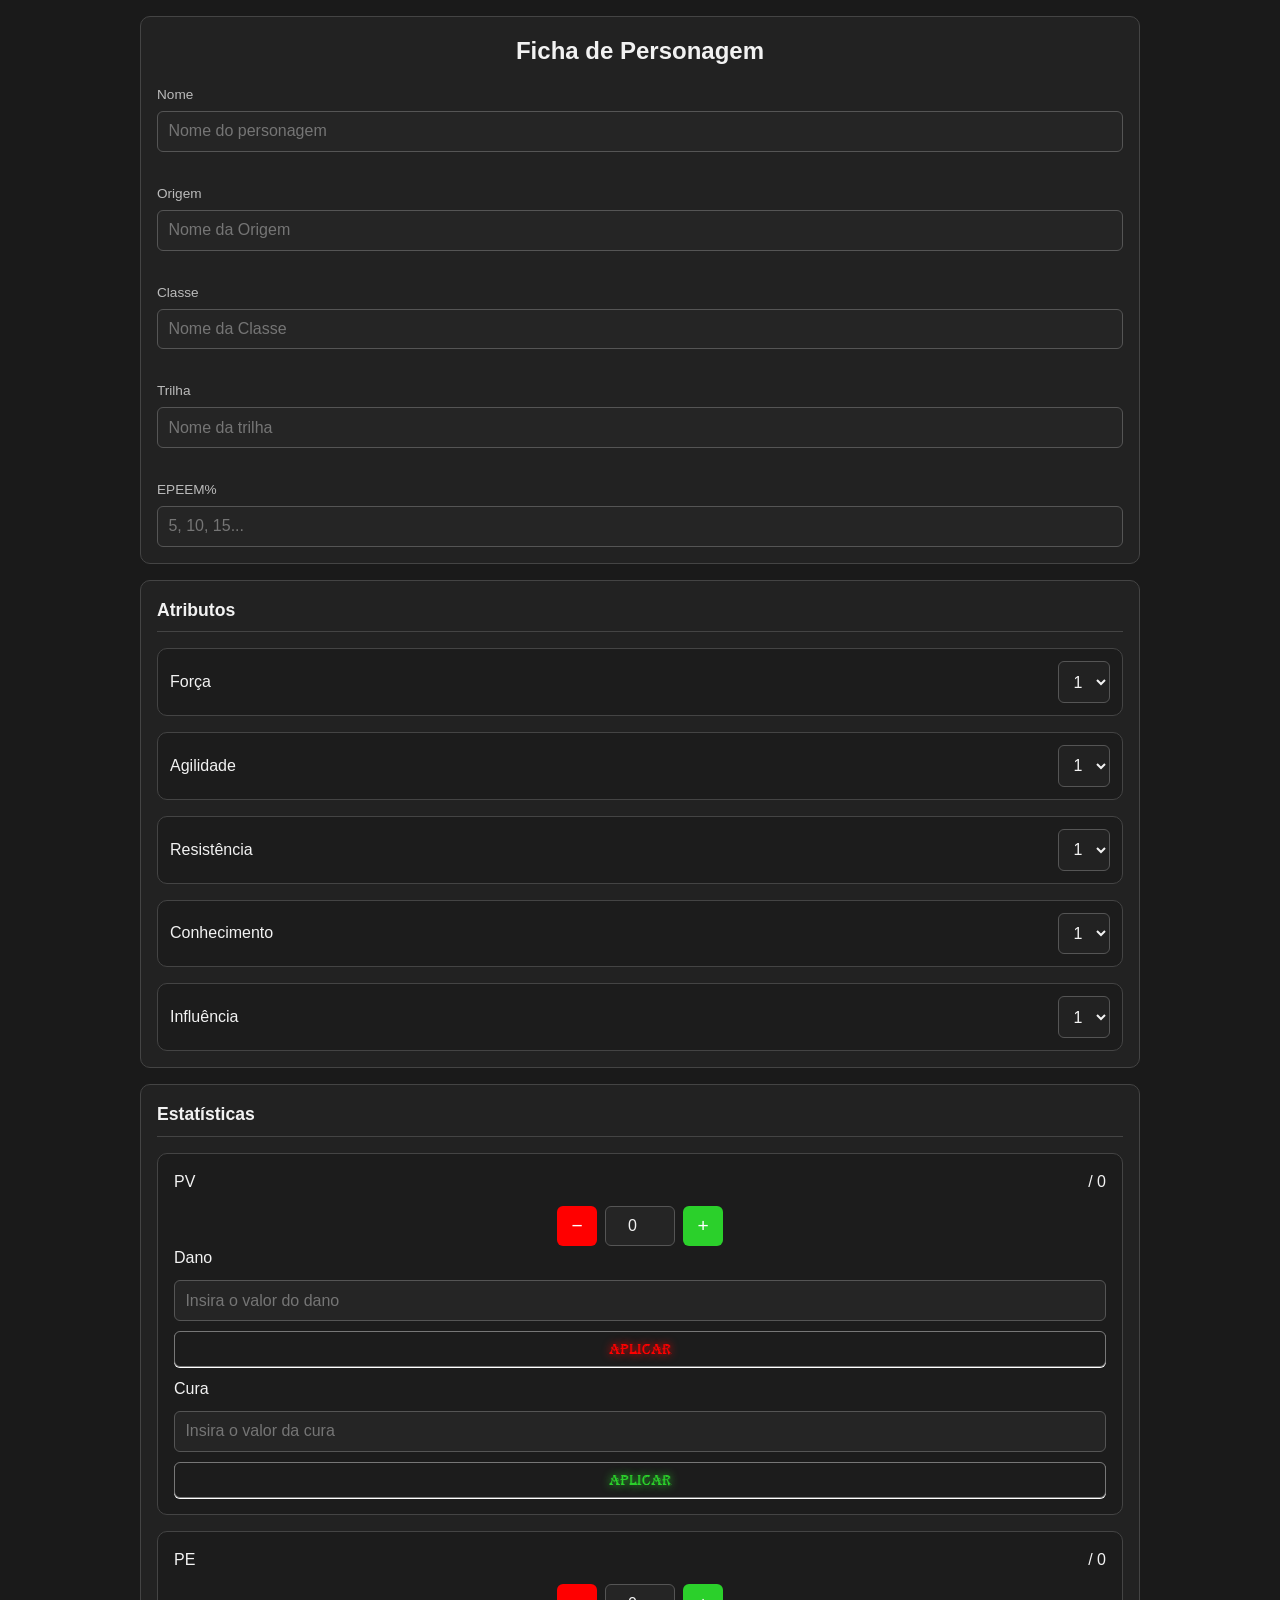
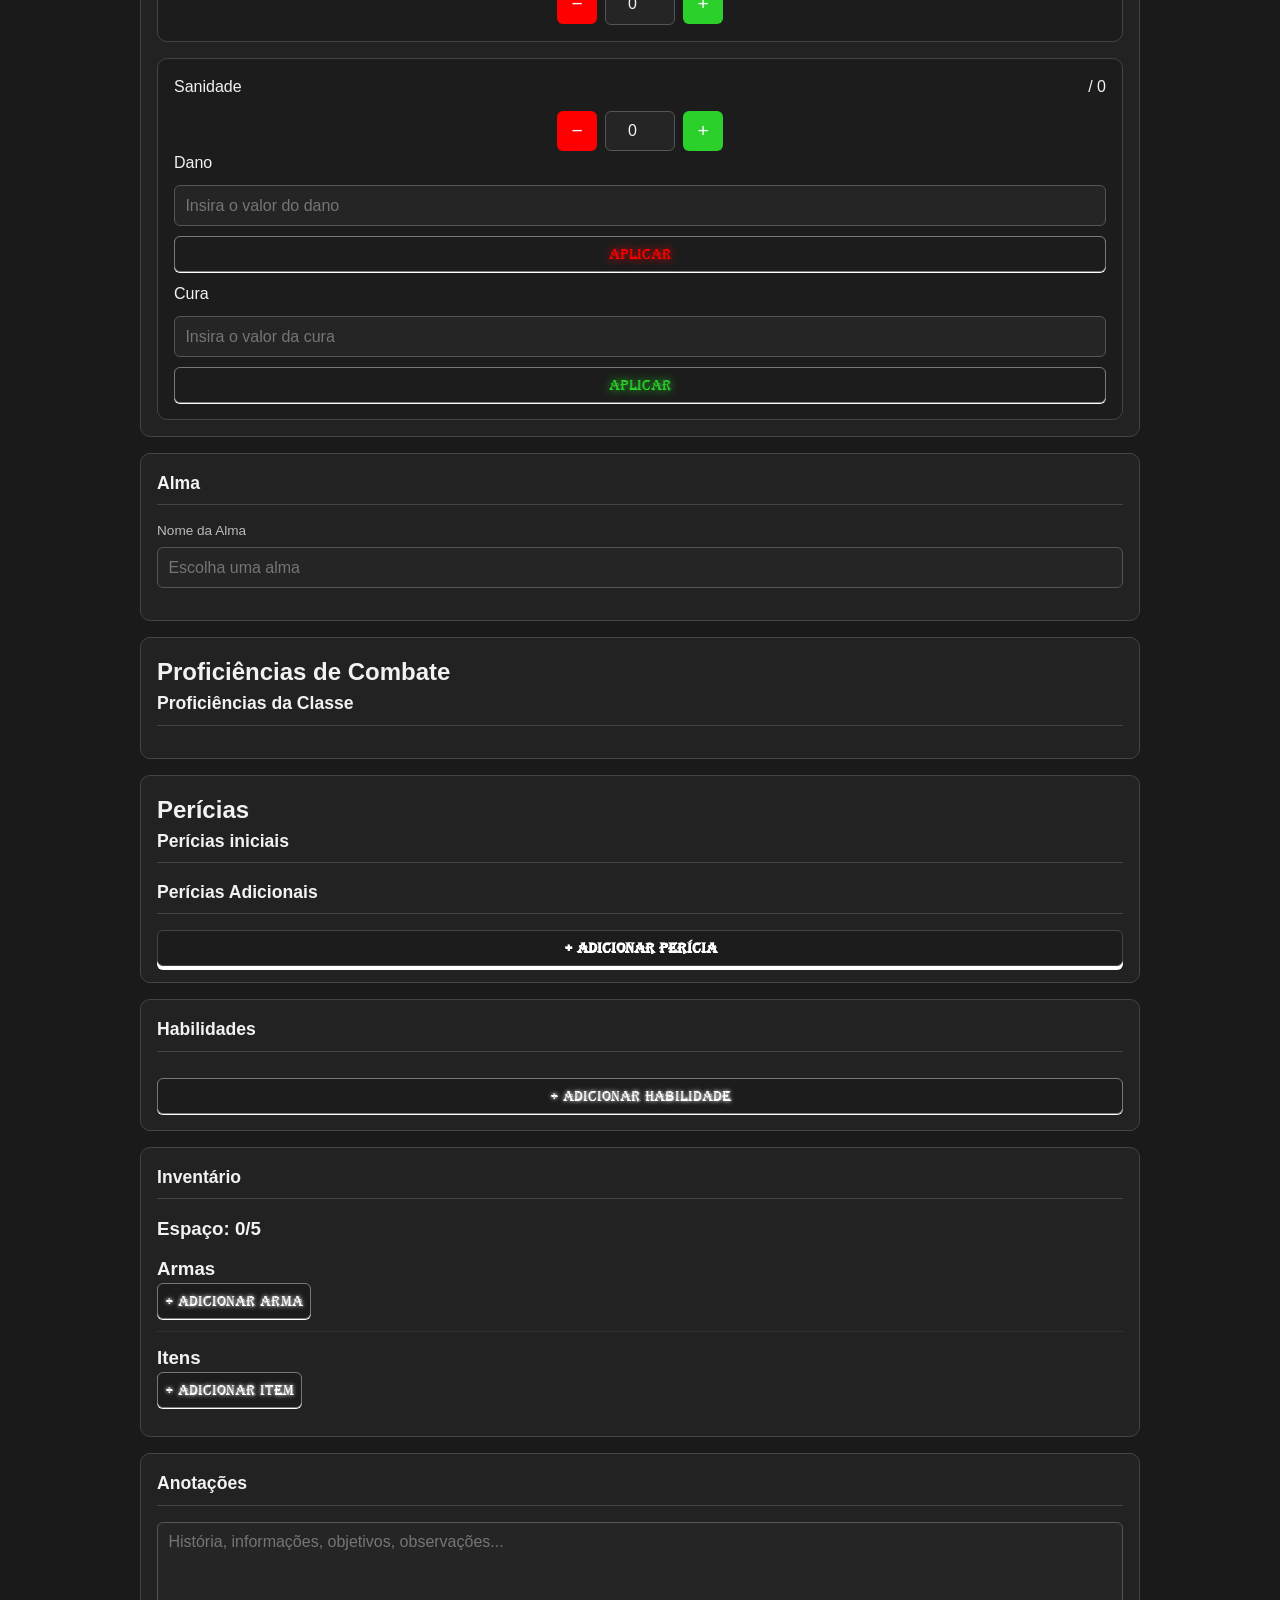
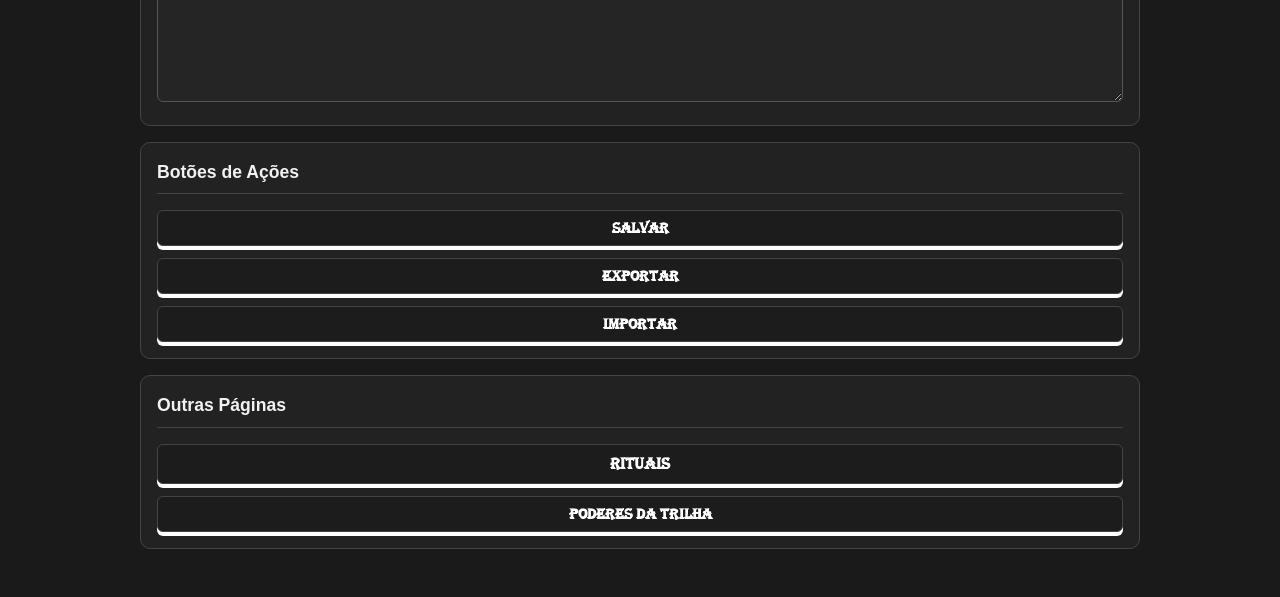
==== commit 1d69a1e5: "Adicionado as trilhas de instituições Adicionadas as trilhas exclusivas de instituição, além disso, " ====
--- a/index.html
+++ b/index.html
@@ -3,7 +3,7 @@
 <head>
     <meta charset="UTF-8">
     <meta name="viewport" content="width=device-width, initial-scale=1.0">
-    <link rel="stylesheet" href="style.css">
+    <link rel="stylesheet" href="assets/css/style.css">
     
     <title>Ficha de Personagem</title>
 
@@ -316,13 +316,19 @@
             <div id="pericias-iniciais">
                 <!-- JavaScript coloca as escolhas aqui -->
             </div>
-
+            
             <div id="pericias-origem"></div>
-
+            
             <h2 class="section-title">Perícias Adicionais</h2>
-
+            
             <div id="lista-pericias">
                 <!-- As perícias serão adicionadas aqui pelo JavaScript -->
+            </div>
+
+            <div class="actions">
+                <button type="button" id="adicionar-pericia" class="btn-3d">
+                + Adicionar Perícia
+            </button>
             </div>
 
             <datalist id="lista-pericias-disponiveis"></datalist>
@@ -477,6 +483,6 @@
 
         </section>
     </main>
-    <script type="module" src="script.js"></script>
+    <script type="module" src="src/pages/ficha-page.js"></script>
 </body>
-</html>+</html>
--- a/assets/css/style.css
+++ b/assets/css/style.css
@@ -0,0 +1,530 @@
+/* ==========================================================================
+   1. VARIÁVEIS DO SISTEMA (Design Tokens)
+   ========================================================================== */
+:root {
+  /* CORES PRINCIPAIS */
+  --bg-body: #1a1a1a;
+  --bg-card: #222222;
+  --bg-input: #252525;
+  --bg-inner: #1c1c1c;
+
+  /* BORDAS & LINHAS */
+  --border-color: #444444;
+  --border-light: #555555;
+  --border-dark: #333333;
+
+  /* TEXTO */
+  --text-main: #f2f2f2;
+  --text-muted: #bbbbbb;
+
+  /* CORES DE DESTAQUE / ESTADOS */
+  --color-accent: #0000ff; /* Azul */
+  --color-danger: #ff0000; /* Vermelho */
+  --color-success: #2bd02b; /* Verde */
+  --color-warning: #ffd700; /* Ouro */
+
+  /* TIPOGRAFIA & ESPAÇAMENTO */
+  --font-heading: 'Algerian', 'Cinzel Decorative', serif;
+  --font-sans: Arial, Helvetica, sans-serif;
+  --radius-sm: 6px;
+  --radius-md: 10px;
+  --radius-lg: 12px;
+}
+
+/* ==========================================================================
+   2. RESET & ESTILOS BASE
+   ========================================================================== */
+@font-face {
+  font-family: 'Algerian';
+  src: url('../fonts/algerian.ttf') format('truetype');
+  font-weight: normal;
+  font-style: normal;
+}
+
+*,
+*::before,
+*::after {
+  margin: 0;
+  padding: 0;
+  box-sizing: border-box;
+}
+
+body {
+  font-family: var(--font-sans);
+  background: var(--bg-body);
+  color: var(--text-main);
+  line-height: 1.5;
+}
+
+/* Acessibilidade & Mobile */
+button,
+a,
+input,
+select,
+textarea {
+  -webkit-tap-highlight-color: transparent;
+  font-family: inherit;
+}
+
+button,
+a {
+  user-select: none;
+  -webkit-user-select: none;
+}
+
+/* ==========================================================================
+   3. ELEMENTOS DE FORMULÁRIO (Inputs, Selects, Textarea)
+   ========================================================================== */
+input,
+textarea,
+select {
+  padding: 0.65rem;
+  border: 1px solid var(--border-light);
+  border-radius: var(--radius-sm);
+  background: var(--bg-input);
+  color: var(--text-main);
+  font-size: 1rem;
+  outline: none;
+  transition: border-color 0.2s ease, box-shadow 0.2s ease;
+}
+
+input,
+textarea {
+    width: 100%;
+}
+
+input:focus,
+textarea:focus,
+select:focus {
+  border-color: #ffffff;
+  box-shadow: 0 0 0 2px rgba(255, 255, 255, 0.2);
+}
+
+select {
+  cursor: pointer;
+  background-color: var(--bg-card);
+}
+
+textarea {
+  min-height: 180px;
+  resize: vertical;
+  text-align: justify;
+}
+
+p {
+  text-align: justify;
+}
+
+/* ==========================================================================
+   4. BOTÕES & AÇÕES (Agrupados pelas suas classes originais)
+   ========================================================================== */
+/* Botão Padrão do Sistema */
+button {
+  border: none;
+  border-radius: var(--radius-sm);
+  padding: 0.65rem 1rem;
+  cursor: pointer;
+  font-size: 0.95rem;
+  transition: transform 0.05s ease, background-color 0.2s ease;
+}
+
+button:active {
+  transform: scale(0.97);
+}
+
+.button {
+  background: var(--border-color);
+  color: #ffffff;
+}
+
+.button:hover {
+  background: var(--border-light);
+}
+
+/* ESTILO BASE RPG (Aplicado diretamente nas SUAS classes do HTML) */
+.adicionar,
+.button-aplicar-dano,
+.button-aplicar-cura,
+.usar-habilidade,
+.usar-ritual,
+.button-remover,
+#adicionar-ritual,
+#entendi {
+  background-color: var(--bg-inner);
+  border: 1px solid #777777;
+  font-family: var(--font-heading);
+  text-align: center;
+  text-decoration: none;
+  border-radius: var(--radius-sm);
+  padding: 7px;
+  cursor: pointer;
+  box-shadow: 0 1px 0 #ffffff;
+  transition: all 0.05s ease;
+}
+
+/* Efeito de Pressionar para todos os botões estilizados */
+.adicionar:active,
+.button-aplicar-dano:active,
+.button-aplicar-cura:active,
+.usar-habilidade:active,
+.usar-ritual:active,
+.button-remover:active,
+#adicionar-ritual:active,
+#entendi:active {
+  font-weight: bold;
+  transform: translateY(4px);
+  box-shadow: 0 0 0 #ffffff;
+}
+
+/* VARIAÇÕES DE COR E GLOW (Suas classes originais mantidas) */
+.adicionar {
+  color: #ffffff;
+  text-shadow: 0 0 4px #ffffff;
+}
+
+.button-aplicar-dano,
+.button-remover {
+  color: var(--color-danger);
+  text-shadow: 0 0 8px var(--color-danger);
+}
+
+.button-aplicar-cura {
+  color: var(--color-success);
+  text-shadow: 0 0 8px var(--color-success);
+}
+
+.usar-habilidade, .usar-ritual {
+  color: var(--color-accent);
+  text-shadow: 0 0 8px var(--color-accent);
+}
+
+#adicionar-ritual {
+  color: var(--color-warning);
+  text-shadow: 0 0 8px var(--color-warning);
+}
+
+#entendi {
+  color: var(--color-success);
+  box-shadow: 0 1px 0 #ffffff;
+}
+
+/* Botão 3D Especial */
+.btn-3d {
+  background-color: var(--bg-inner);
+  border: 1px solid var(--border-color);
+  font-family: var(--font-heading);
+  font-weight: bold;
+  color: #ffffff;
+  text-align: center;
+  text-decoration: none;
+  border-radius: var(--radius-sm);
+  padding: 7px;
+  cursor: pointer;
+  box-shadow: 0 4px 0 #ffffff;
+  transition: all 0.05s ease;
+}
+
+.btn-3d:active {
+  text-shadow: 0 0 8px var(--color-danger);
+  color: var(--color-danger);
+  transform: translateY(4px);
+  box-shadow: 0 0 0 #ffffff;
+}
+
+/* ==========================================================================
+   5. ESTRUTURA & LAYOUT
+   ========================================================================== */
+.container {
+  width: min(100% - 2rem, 1000px);
+  margin: 1rem auto 3rem;
+}
+
+.header,
+.section {
+  margin-bottom: 1rem;
+  padding: 1rem;
+  border: 1px solid var(--border-color);
+  border-radius: var(--radius-md);
+  background: var(--bg-card);
+}
+
+.header h1 {
+  margin-bottom: 1rem;
+  text-align: center;
+  font-size: 1.5rem;
+}
+
+.section-title {
+  margin-bottom: 1rem;
+  padding-bottom: 0.5rem;
+  border-bottom: 1px solid var(--border-color);
+  font-size: 1.1rem;
+}
+
+.field {
+  margin-bottom: 1rem;
+}
+
+.field:last-child {
+  margin-bottom: 0;
+}
+
+.field label {
+  display: block;
+  margin-bottom: 0.35rem;
+  font-size: 0.85rem;
+  color: var(--text-muted);
+}
+
+.actions {
+  display: grid;
+  grid-template-columns: 1fr;
+  gap: 0.75rem;
+}
+
+/* ==========================================================================
+   6. MÓDULOS ESPECÍFICOS (Ficha de RPG)
+   ========================================================================== */
+/* Atributos */
+.attribute {
+  display: flex;
+  align-items: center;
+  justify-content: space-between;
+  gap: 1rem;
+  padding: 0.75rem;
+  border: 1px solid var(--border-color);
+  border-radius: var(--radius-md);
+  background: var(--bg-inner);
+}
+
+/* Recursos (Vida, Sanidade, etc) */
+.resource {
+  padding: 1rem;
+  border: 1px solid var(--border-color);
+  border-radius: var(--radius-md);
+  background: var(--bg-inner);
+}
+
+.resource-header {
+  display: flex;
+  justify-content: space-between;
+  margin-bottom: 0.75rem;
+}
+
+.resource-value {
+  display: flex;
+  align-items: center;
+  justify-content: center;
+  gap: 0.5rem;
+}
+
+.resource-value input {
+  width: 70px;
+  text-align: center;
+}
+
+.resource-value .menos,
+.resource-value .mais {
+  width: 40px;
+  height: 40px;
+  padding: 0;
+  color: #ffffff;
+  font-size: 1.2rem;
+}
+
+.resource-value .menos {
+  background-color: var(--color-danger);
+}
+
+.resource-value .mais {
+  background-color: var(--color-success);
+}
+
+.resource-value .menos:hover {
+  background-color: #d30000;
+}
+
+.resource-value .mais:hover {
+  background-color: #23a923;
+}
+
+.aplicar {
+  display: flex;
+  flex-direction: column;
+  gap: 10px;
+}
+
+/* Almas e Descrições */
+#afinidade-alma {
+  font-family: var(--font-heading);
+}
+
+#descricao-alma p {
+  background-color: var(--bg-inner);
+  padding: 0.75rem;
+  border: 1px solid var(--border-color);
+  border-radius: var(--radius-md);
+}
+
+/* Perícias e Proficiências */
+.skill,
+.proficiencia {
+  display: grid;
+  grid-template-columns: 1fr auto auto;
+  gap: 0.75rem;
+  align-items: center;
+  padding: 0.75rem 0;
+  border-bottom: 1px solid var(--border-dark);
+}
+
+.skill:last-child,
+.proficiencia:last-child {
+  border-bottom: none;
+}
+
+/* Habilidades */
+#habilidade {
+  display: flex;
+  flex-direction: column;
+  gap: 10px;
+}
+
+.ability, .card-trilha {
+  margin-bottom: 1rem;
+  padding: 1rem;
+  border: 1px solid var(--border-color);
+  border-radius: var(--radius-md);
+  background: var(--bg-inner);
+}
+
+.card-trilha p {
+  white-space: pre-line;
+}
+
+.epeem-trilha {
+  font-weight: bold;
+  font-style: italic;
+  color: var(--color-accent);
+}
+
+.ability:last-child, .card-trilha:last-child {
+  margin-bottom: 0;
+}
+
+.ability-actions {
+  display: flex;
+  justify-content: space-between;
+  align-items: center;
+  margin-top: 1rem;
+}
+
+/* Inventário & Armas */
+.inventory-item {
+  padding: 0.75rem 0;
+  border-bottom: 1px solid var(--border-dark);
+}
+
+.inventory-item:last-child {
+  border-bottom: none;
+}
+
+.arma {
+  display: flex;
+  flex-direction: column;
+  gap: 1rem;
+  margin-bottom: 1rem;
+  padding: 1rem;
+  border: 1px solid var(--border-color);
+  border-radius: 8px;
+  background: var(--bg-inner);
+}
+
+/* Rituais */
+.dados-ritual .field {
+  background-color: var(--bg-inner);
+  padding: 0.75rem;
+  border: 1px solid var(--border-color);
+  border-radius: var(--radius-md);
+}
+
+.requisito-verdadeiro,
+.requisito-discente {
+  font-style: italic;
+  font-weight: bold;
+  color: var(--color-danger);
+}
+
+#button-ritual-page {
+  display: flex;
+  flex-direction: column;
+  gap: 10px;
+}
+
+/* Modal */
+.modal {
+  display: none;
+  position: fixed;
+  inset: 0;
+  align-items: center;
+  justify-content: center;
+  background: rgba(0, 0, 0, 0.7);
+  z-index: 1000;
+}
+
+.modal-content {
+  width: min(90%, 400px);
+  padding: 1.5rem;
+  border: 1px solid var(--border-color);
+  border-radius: var(--radius-lg);
+  background: var(--bg-card);
+  text-align: center;
+}
+
+.modal-content h3 {
+  margin-bottom: 0.75rem;
+}
+
+.modal-content p {
+  text-align: center;
+  margin-bottom: 1.25rem;
+  color: var(--text-muted);
+}
+
+/* ==========================================================================
+   7. LAYOUT RESPONSIVO (Grids)
+   ========================================================================== */
+.grid {
+  display: grid;
+  grid-template-columns: 1fr;
+  gap: 1rem;
+}
+
+.grid-attributes {
+  display: grid;
+  grid-template-columns: 1fr;
+  gap: 1rem;
+}
+
+@media (min-width: 600px) {
+  .grid-3 {
+    grid-template-columns: repeat(3, 1fr);
+  }
+
+  .grid-attributes {
+    grid-template-columns: repeat(6, 1fr);
+  }
+
+  .grid-attributes .attribute:nth-child(1),
+  .grid-attributes .attribute:nth-child(2),
+  .grid-attributes .attribute:nth-child(3) {
+    grid-column: span 2;
+  }
+
+  .grid-attributes .attribute:nth-child(4) {
+    grid-column: 2 / span 2;
+  }
+
+  .grid-attributes .attribute:nth-child(5) {
+    grid-column: 4 / span 2;
+  }
+}
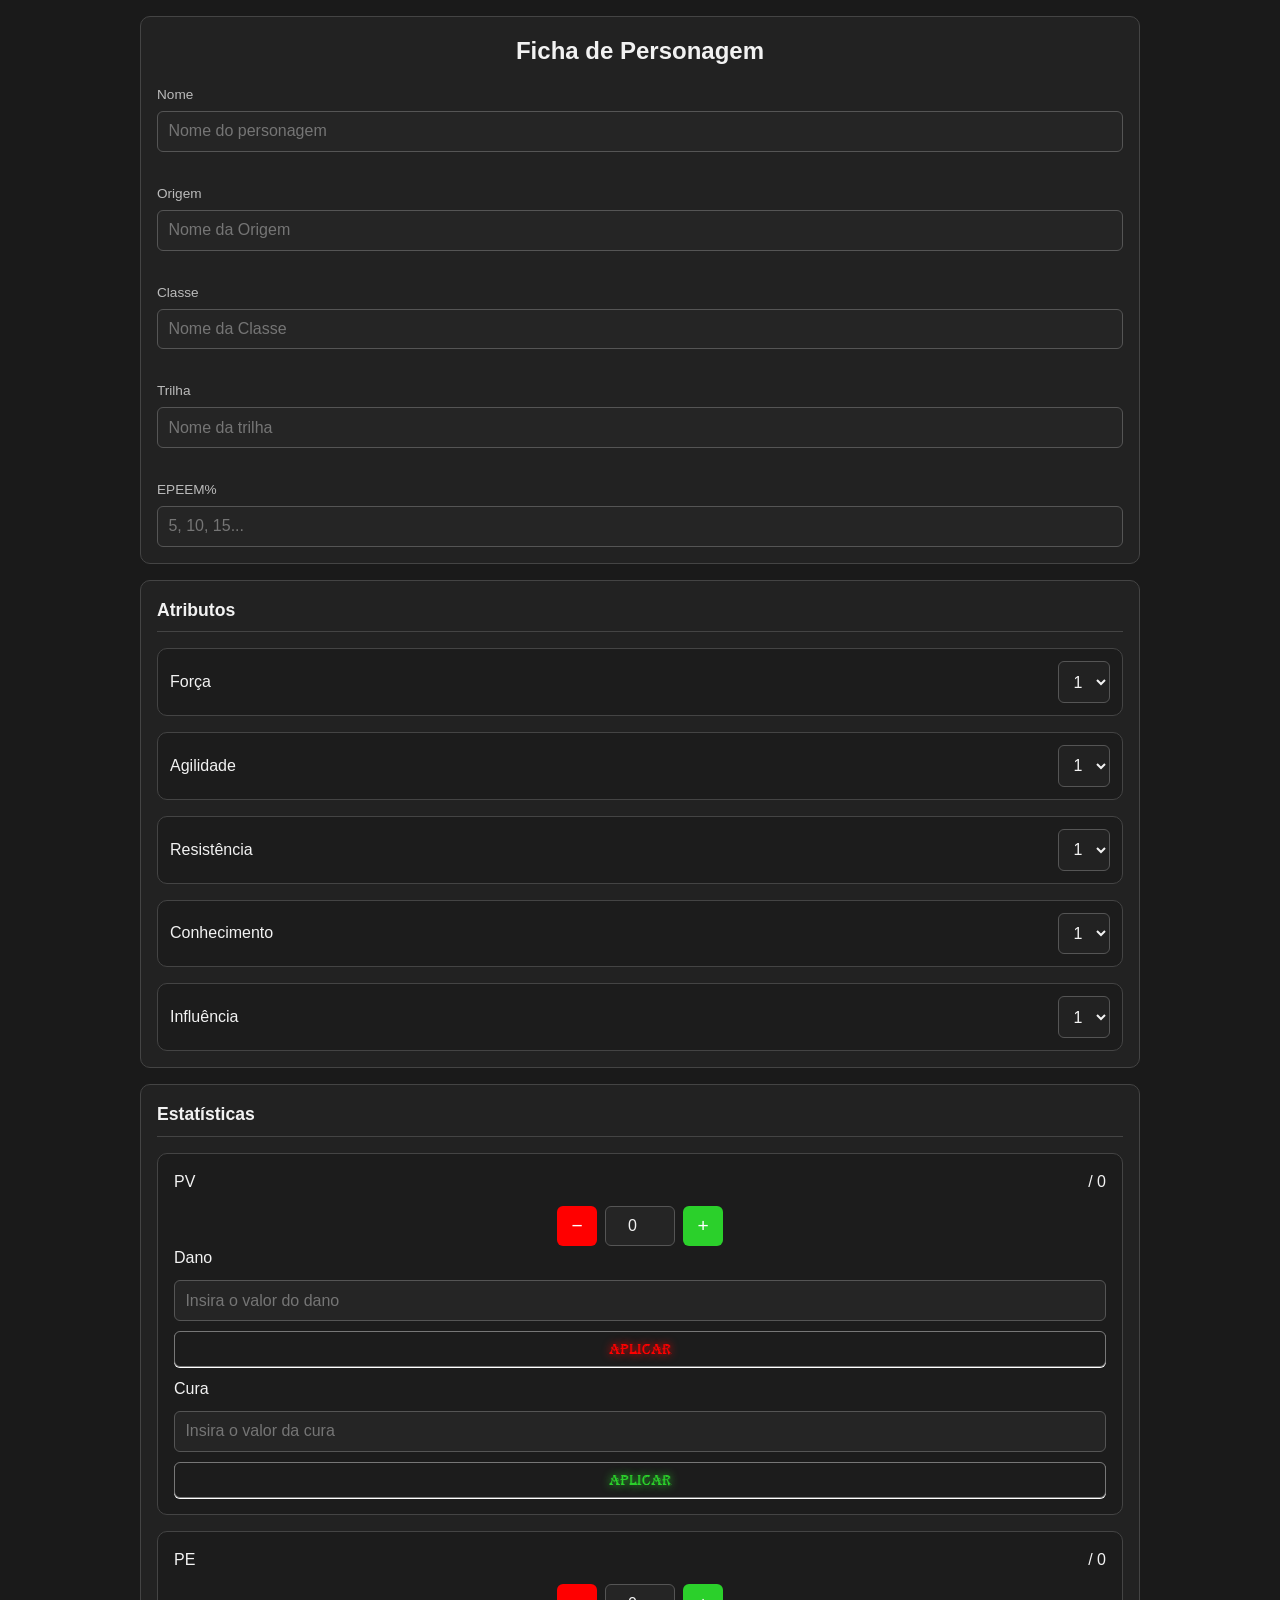
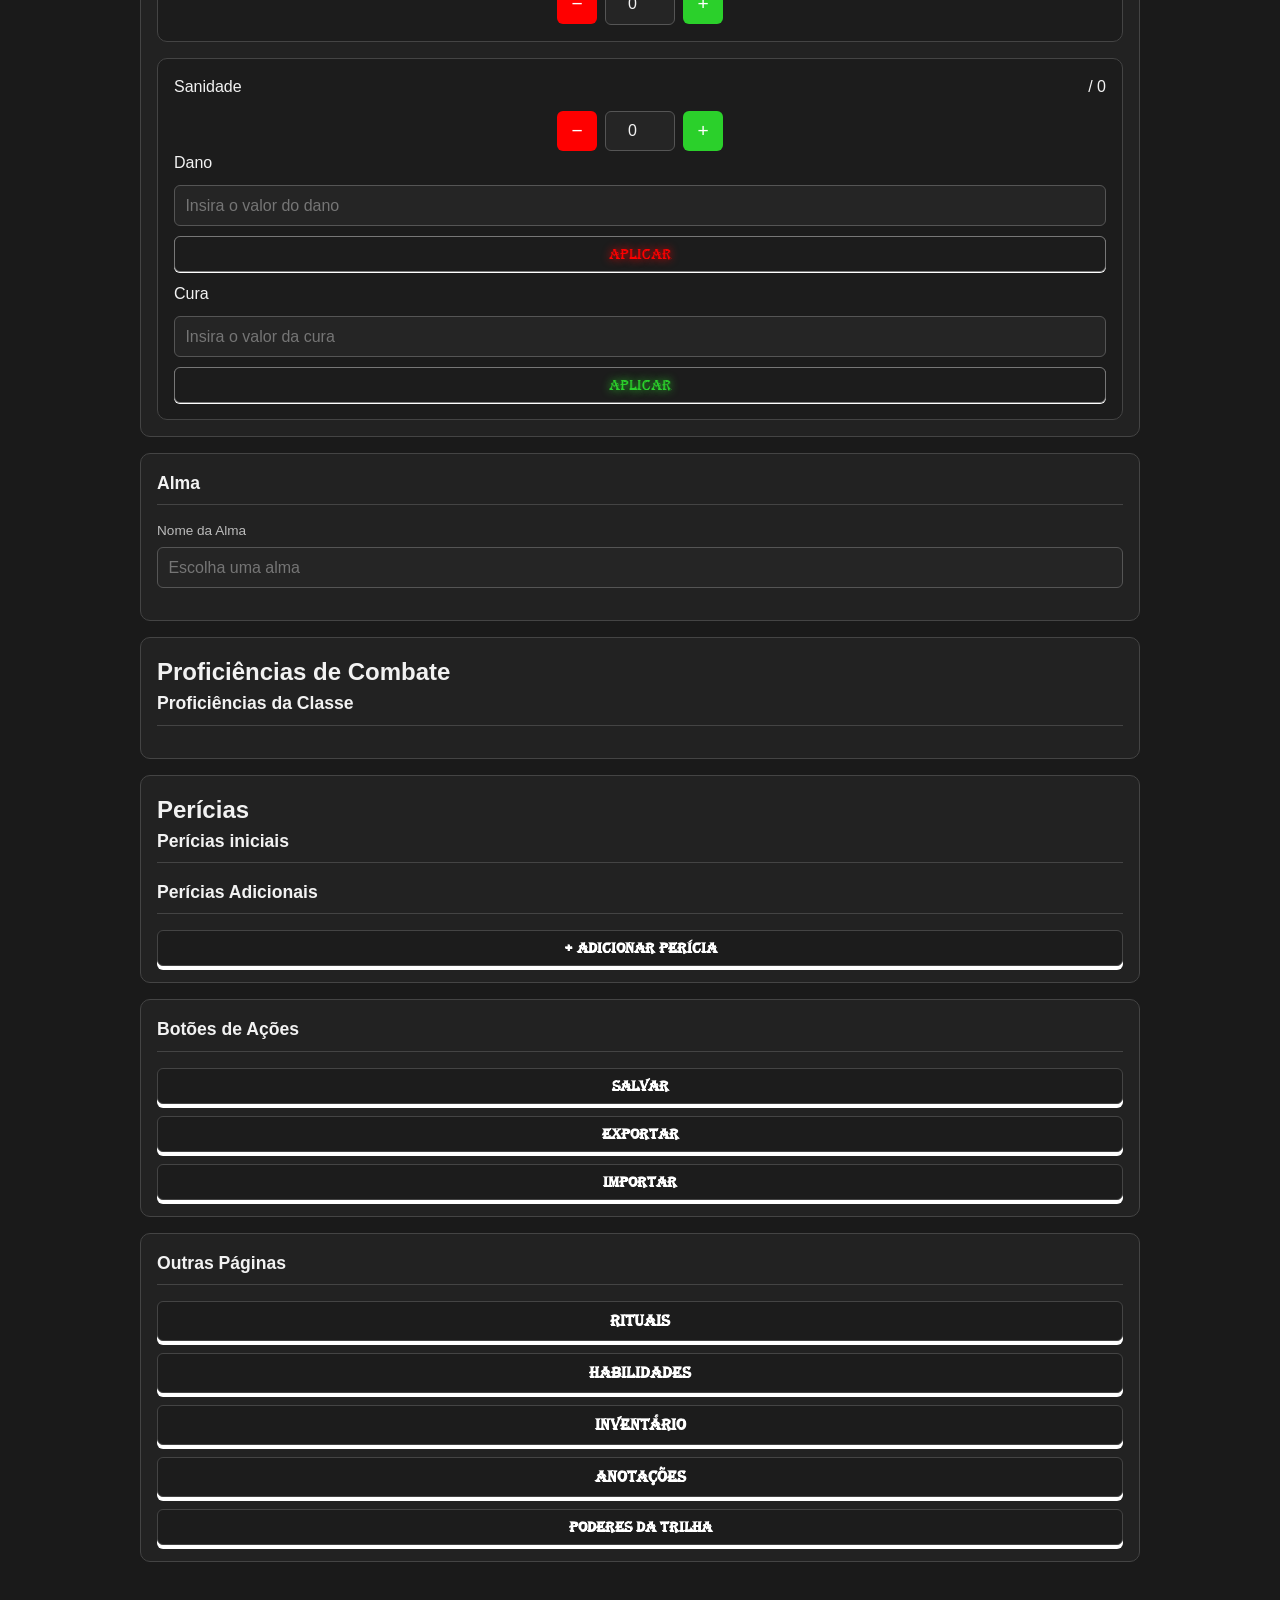
==== commit 064234d2: "Criei páginas exclusivas Inventário, Habilidades e Anotações tem suas própias páginas" ====
--- a/index.html
+++ b/index.html
@@ -337,82 +337,6 @@
 
 
         <!-- =========================
-             HABILIDADES
-        ========================== -->
-
-        <section class="section">
-
-            <h2 class="section-title">Habilidades</h2>
-            <div id="habilidade">
-                <div id="lista-habilidades"></div>
-                <button type="button" id="adicionar-habilidade" class="adicionar">
-                    + Adicionar habilidade
-                </button>
-            </div>
-
-        </section>
-
-        <!-- =========================
-             INVENTÁRIO
-        ========================== -->
-
-        <section class="section">
-
-            <h2 class="section-title">Inventário</h2>
-            <h3 id="espaco"></h3>
-            <div class="inventory-item">
-
-                <h3>Armas</h3>
-                
-                <div id="lista-armas">
-                    <!-- Armas adicionadas pelo JavaScript -->
-                </div>
-
-                <button
-                    type="button"
-                    class="adicionar"
-                    id="adicionar-arma"
-                >
-                    + Adicionar arma
-                </button>
-
-            </div>
-            
-            <div class="inventory-item">
-                <h3>Itens</h3>
-
-                <div id="lista-itens">
-
-                </div>
-                <button 
-                    type="button"
-                    class="adicionar"
-                    id="adicionar-item"
-                >
-                    + Adicionar item
-                </button>
-            </div>
-        </section>
-
-
-        <!-- =========================
-             ANOTAÇÕES
-        ========================== -->
-
-        <section class="section">
-
-            <h2 class="section-title">
-                Anotações
-            </h2>
-
-            <textarea class="anotacoes"
-                placeholder="História, informações, objetivos, observações..."
-            ></textarea>
-
-        </section>
-
-
-        <!-- =========================
              AÇÕES
         ========================== -->
 
@@ -475,6 +399,15 @@
                 <a class="btn-3d" href="rituais.html">
                     Rituais
                 </a>
+                <a id="abrir-habilidades" class="btn-3d" href="habilidades.html">
+                    Habilidades
+                </a>
+                <a id="abrir-inventario" class="btn-3d" href="inventario.html">
+                    Inventário
+                </a>
+                <a id="abrir-anotacoes" class="btn-3d" href="anotacoes.html">
+                    Anotações
+                </a>
                 <button id="poderes-trilha" class="btn-3d" href="trilha.html">
                     Poderes da Trilha
                 </button>
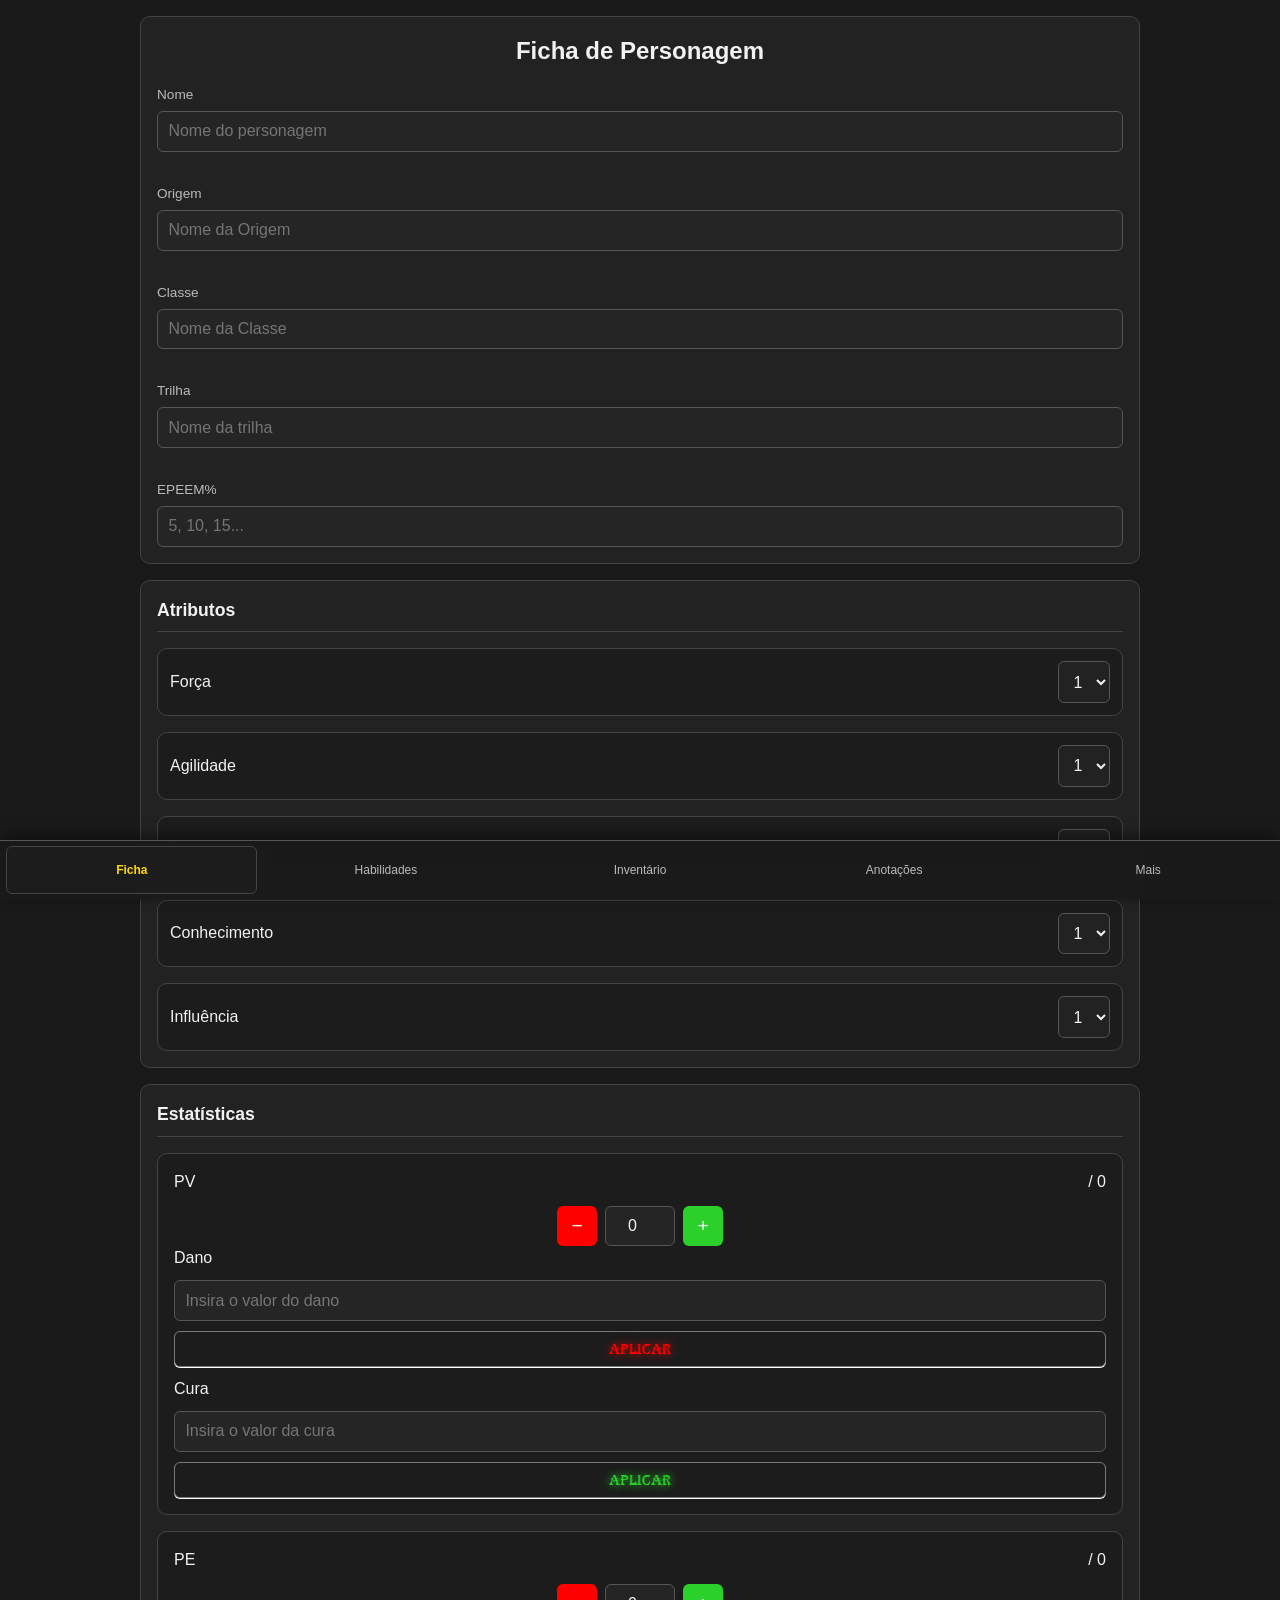
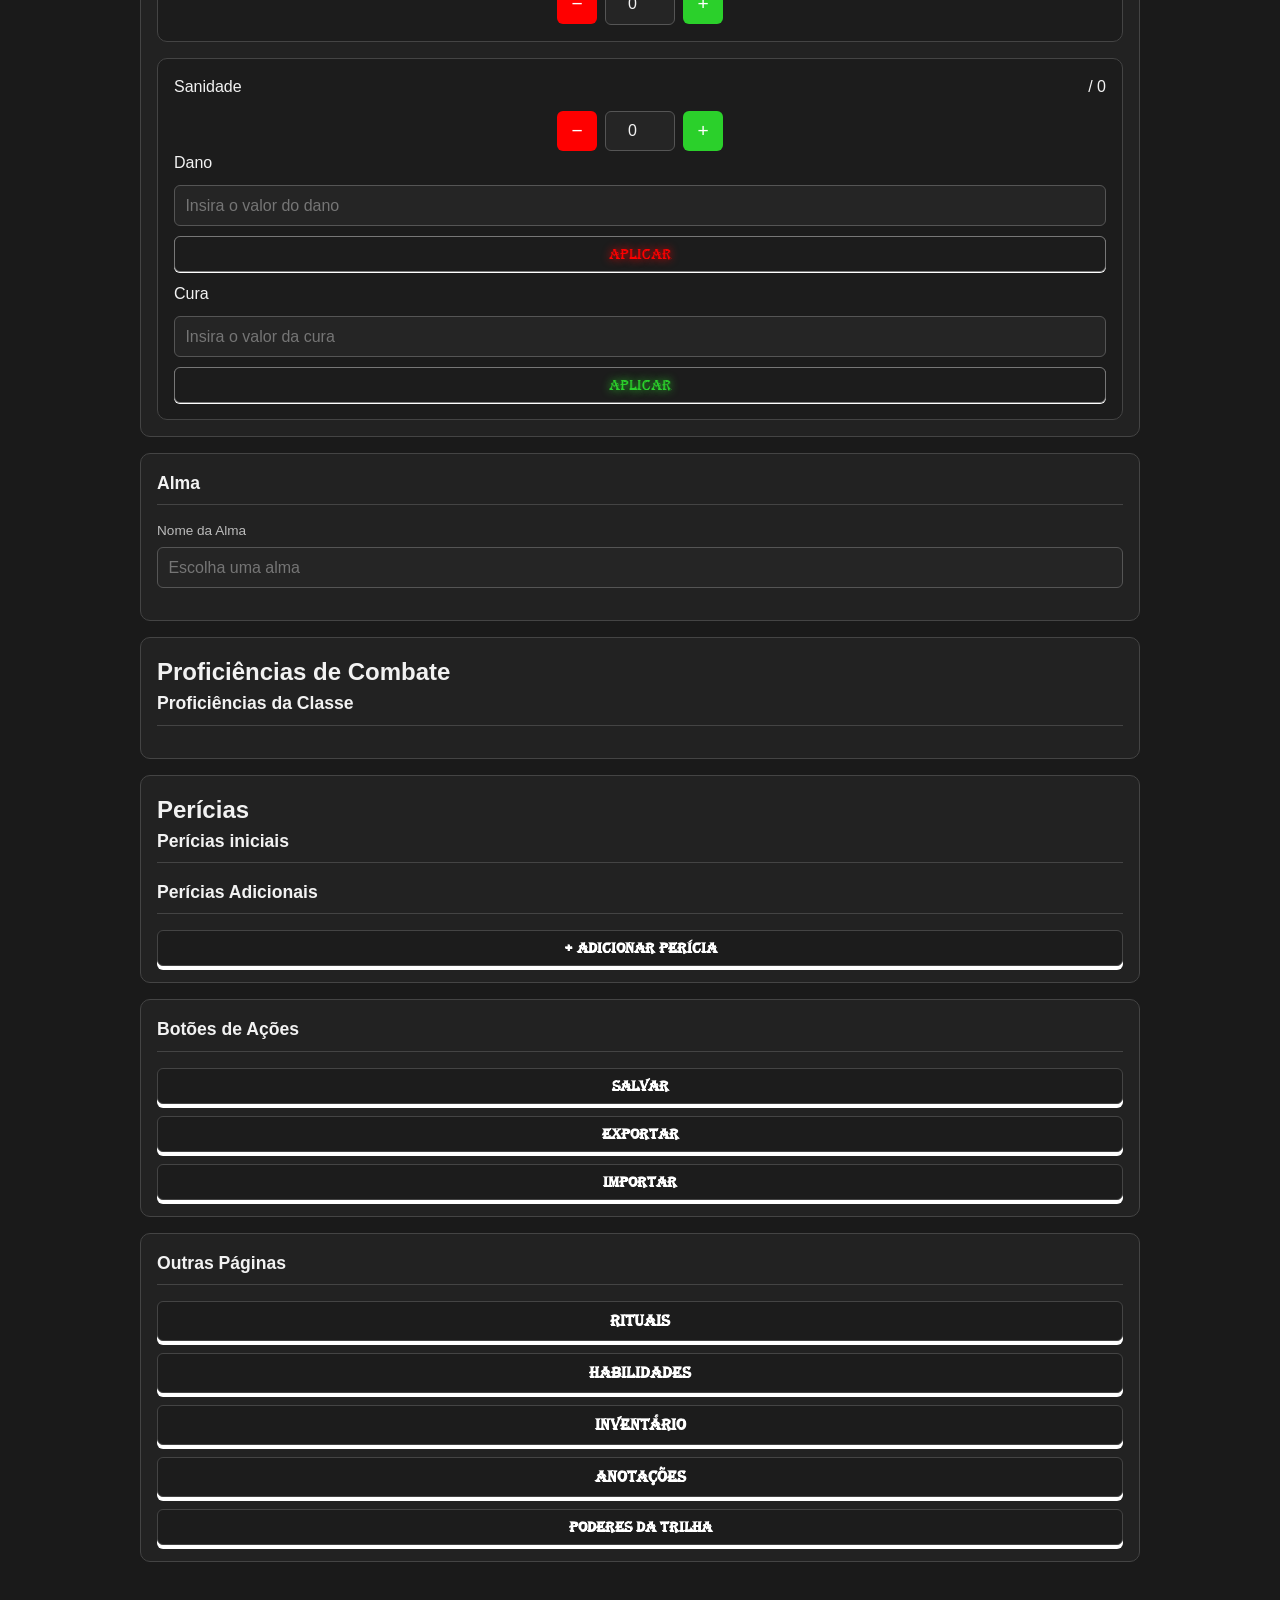
==== commit ce16a2d5: "Barra de navegação inferior implementada" ====
--- a/index.html
+++ b/index.html
@@ -2,7 +2,7 @@
 <html lang="pt-BR">
 <head>
     <meta charset="UTF-8">
-    <meta name="viewport" content="width=device-width, initial-scale=1.0">
+    <meta name="viewport" content="width=device-width, initial-scale=1.0, viewport-fit=cover">
     <link rel="stylesheet" href="assets/css/style.css">
     
     <title>Ficha de Personagem</title>
@@ -416,6 +416,19 @@
 
         </section>
     </main>
+    <nav class="site-nav" aria-label="Navegação principal">
+        <a href="index.html" aria-current="page">Ficha</a>
+        <a href="habilidades.html">Habilidades</a>
+        <a href="inventario.html">Inventário</a>
+        <a href="anotacoes.html">Anotações</a>
+        <details class="site-nav-more">
+            <summary>Mais</summary>
+            <div class="site-nav-menu">
+                <a href="rituais.html">Rituais</a>
+                <a href="trilha.html">Trilhas</a>
+            </div>
+        </details>
+    </nav>
     <script type="module" src="src/pages/ficha-page.js"></script>
 </body>
 </html>
--- a/assets/css/style.css
+++ b/assets/css/style.css
@@ -162,6 +162,10 @@
   transition: all 0.05s ease;
 }
 
+#button-remover-anotacao {
+  margin-bottom: 10px;
+}
+
 /* Efeito de Pressionar para todos os botões estilizados */
 .adicionar:active,
 .button-aplicar-dano:active,
@@ -176,6 +180,10 @@
   box-shadow: 0 0 0 #ffffff;
 }
 
+#adicionar-habilidade {
+  margin-top: 10px;
+}
+
 /* VARIAÇÕES DE COR E GLOW (Suas classes originais mantidas) */
 .adicionar {
   color: #ffffff;
@@ -528,3 +536,105 @@
     grid-column: 4 / span 2;
   }
 }
+
+/* Navegação fixa para acesso rápido em telas móveis */
+body {
+  padding-bottom: calc(4.25rem + env(safe-area-inset-bottom, 0px));
+}
+
+.site-nav {
+  position: fixed;
+  z-index: 1100;
+  right: 0;
+  bottom: 0;
+  left: 0;
+  display: grid;
+  grid-template-columns: repeat(5, minmax(0, 1fr));
+  gap: 0.2rem;
+  padding: 0.35rem max(0.4rem, env(safe-area-inset-right, 0px)) calc(0.35rem + env(safe-area-inset-bottom, 0px)) max(0.4rem, env(safe-area-inset-left, 0px));
+  border-top: 1px solid var(--border-light);
+  background: rgba(26, 26, 26, 0.97);
+  box-shadow: 0 -4px 14px rgba(0, 0, 0, 0.45);
+  backdrop-filter: blur(12px);
+}
+
+.site-nav > a,
+.site-nav-more > summary {
+  display: flex;
+  min-width: 0;
+  min-height: 48px;
+  align-items: center;
+  justify-content: center;
+  padding: 0.35rem 0.05rem;
+  border: 1px solid transparent;
+  border-radius: var(--radius-sm);
+  color: var(--text-muted);
+  font-size: clamp(0.58rem, 2.7vw, 0.75rem);
+  line-height: 1.1;
+  text-align: center;
+  text-decoration: none;
+  white-space: nowrap;
+  cursor: pointer;
+}
+
+.site-nav > a[aria-current="page"],
+.site-nav-more[data-active="true"] > summary {
+  border-color: var(--border-color);
+  background: var(--bg-inner);
+  color: var(--color-warning);
+  font-weight: bold;
+}
+
+.site-nav > a:focus-visible,
+.site-nav-more > summary:focus-visible,
+.site-nav-menu a:focus-visible {
+  outline: 2px solid var(--color-warning);
+  outline-offset: 2px;
+}
+
+.site-nav-more {
+  position: relative;
+  min-width: 0;
+}
+
+.site-nav-more > summary {
+  list-style: none;
+}
+
+.site-nav-more > summary::-webkit-details-marker {
+  display: none;
+}
+
+.site-nav-menu {
+  position: absolute;
+  right: 0;
+  bottom: calc(100% + 0.55rem);
+  display: grid;
+  min-width: 9rem;
+  padding: 0.35rem;
+  border: 1px solid var(--border-light);
+  border-radius: var(--radius-md);
+  background: var(--bg-card);
+  box-shadow: 0 4px 18px rgba(0, 0, 0, 0.6);
+}
+
+.site-nav-menu a {
+  display: flex;
+  min-height: 44px;
+  align-items: center;
+  padding: 0.6rem 0.75rem;
+  border-radius: var(--radius-sm);
+  color: var(--text-main);
+  font-size: 0.9rem;
+  text-decoration: none;
+}
+
+.site-nav-menu a[aria-current="page"] {
+  color: var(--color-warning);
+  font-weight: bold;
+}
+
+.site-nav-menu a:hover,
+.site-nav-menu a:focus-visible {
+  background: var(--bg-inner);
+}
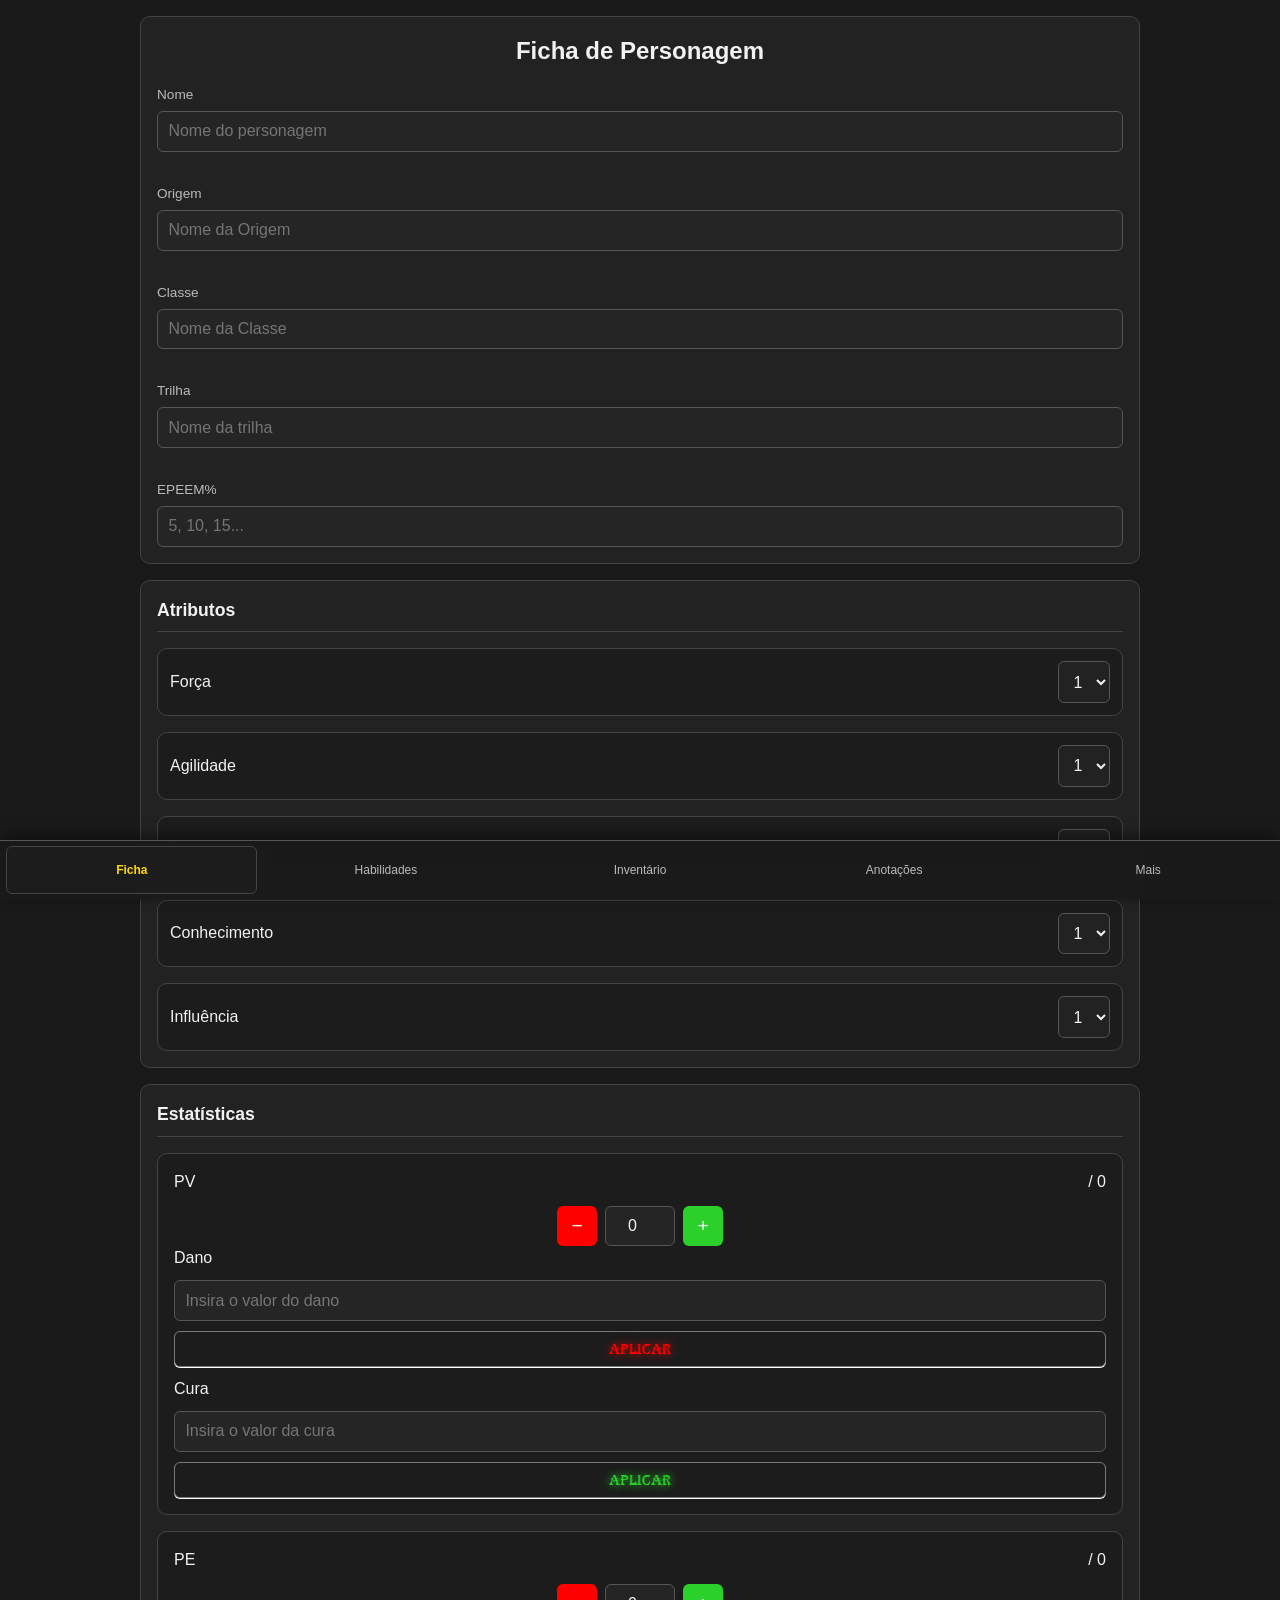
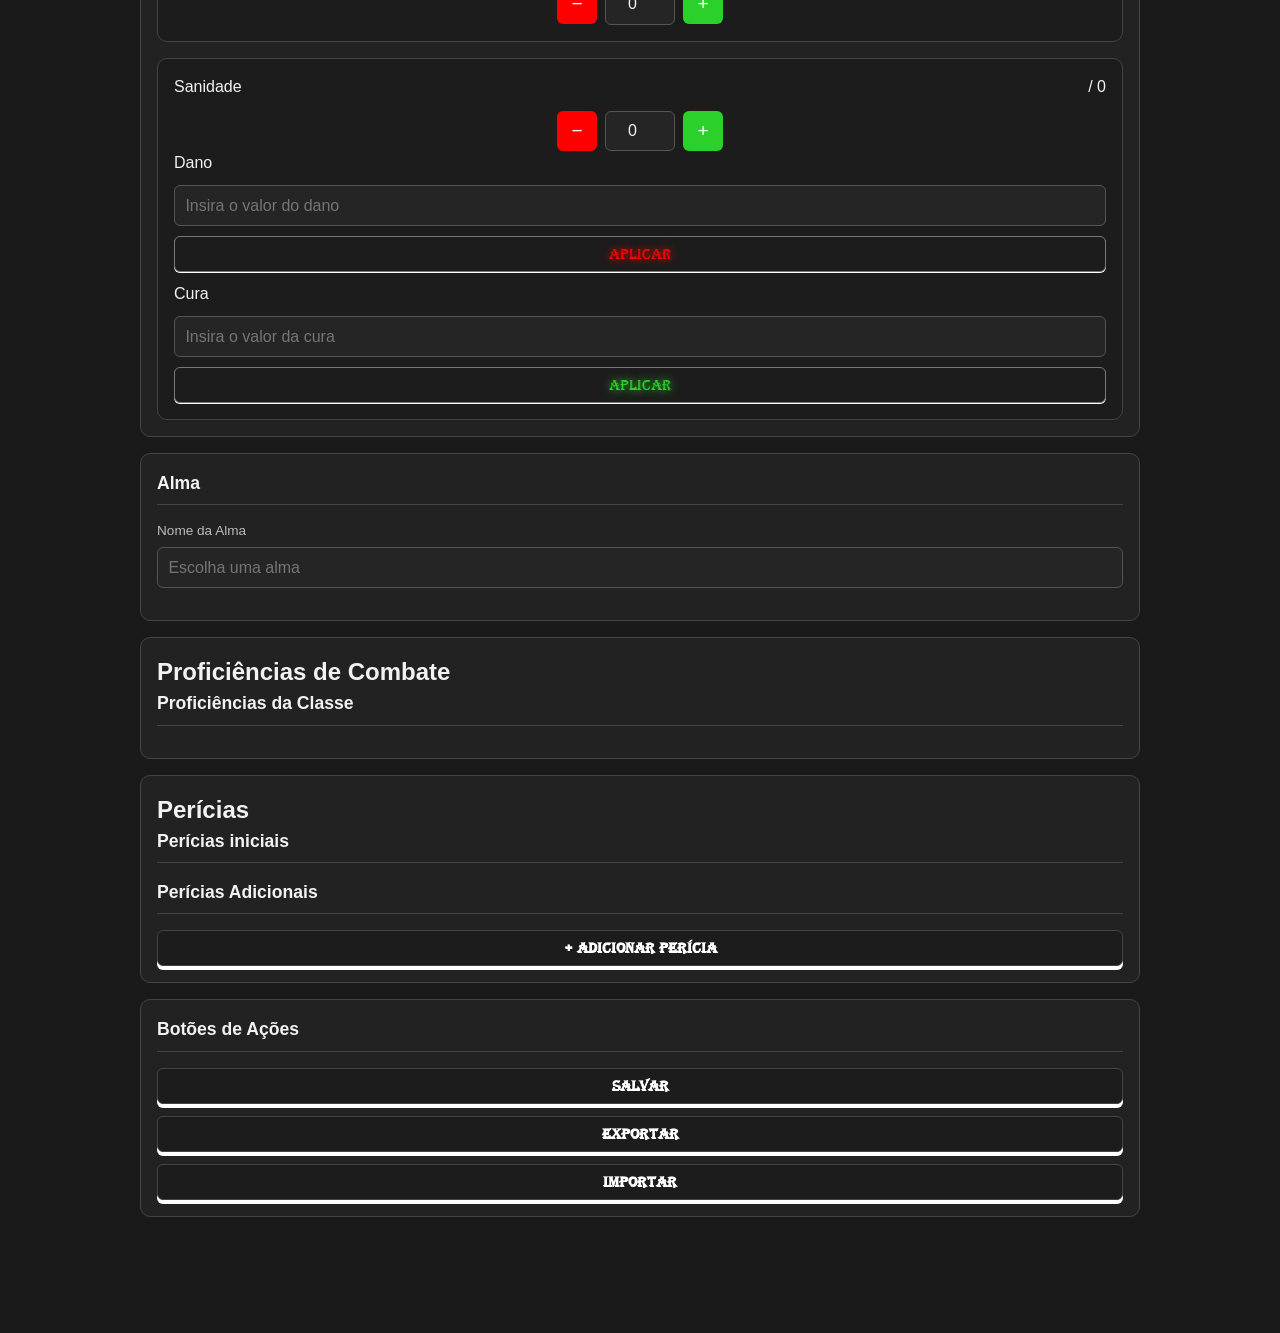
==== commit 4dde15f5: "Removendo a seção "Outras Páginas""" ====
--- a/index.html
+++ b/index.html
@@ -385,32 +385,6 @@
                     accept=".json,application/json"
                     hidden
                 >
-
-            </div>
-
-        </section>
-
-        <section class="section">
-
-            <h2 class="section-title">Outras Páginas</h2>
-
-            <div class="actions">
-
-                <a class="btn-3d" href="rituais.html">
-                    Rituais
-                </a>
-                <a id="abrir-habilidades" class="btn-3d" href="habilidades.html">
-                    Habilidades
-                </a>
-                <a id="abrir-inventario" class="btn-3d" href="inventario.html">
-                    Inventário
-                </a>
-                <a id="abrir-anotacoes" class="btn-3d" href="anotacoes.html">
-                    Anotações
-                </a>
-                <button id="poderes-trilha" class="btn-3d" href="trilha.html">
-                    Poderes da Trilha
-                </button>
 
             </div>
 
